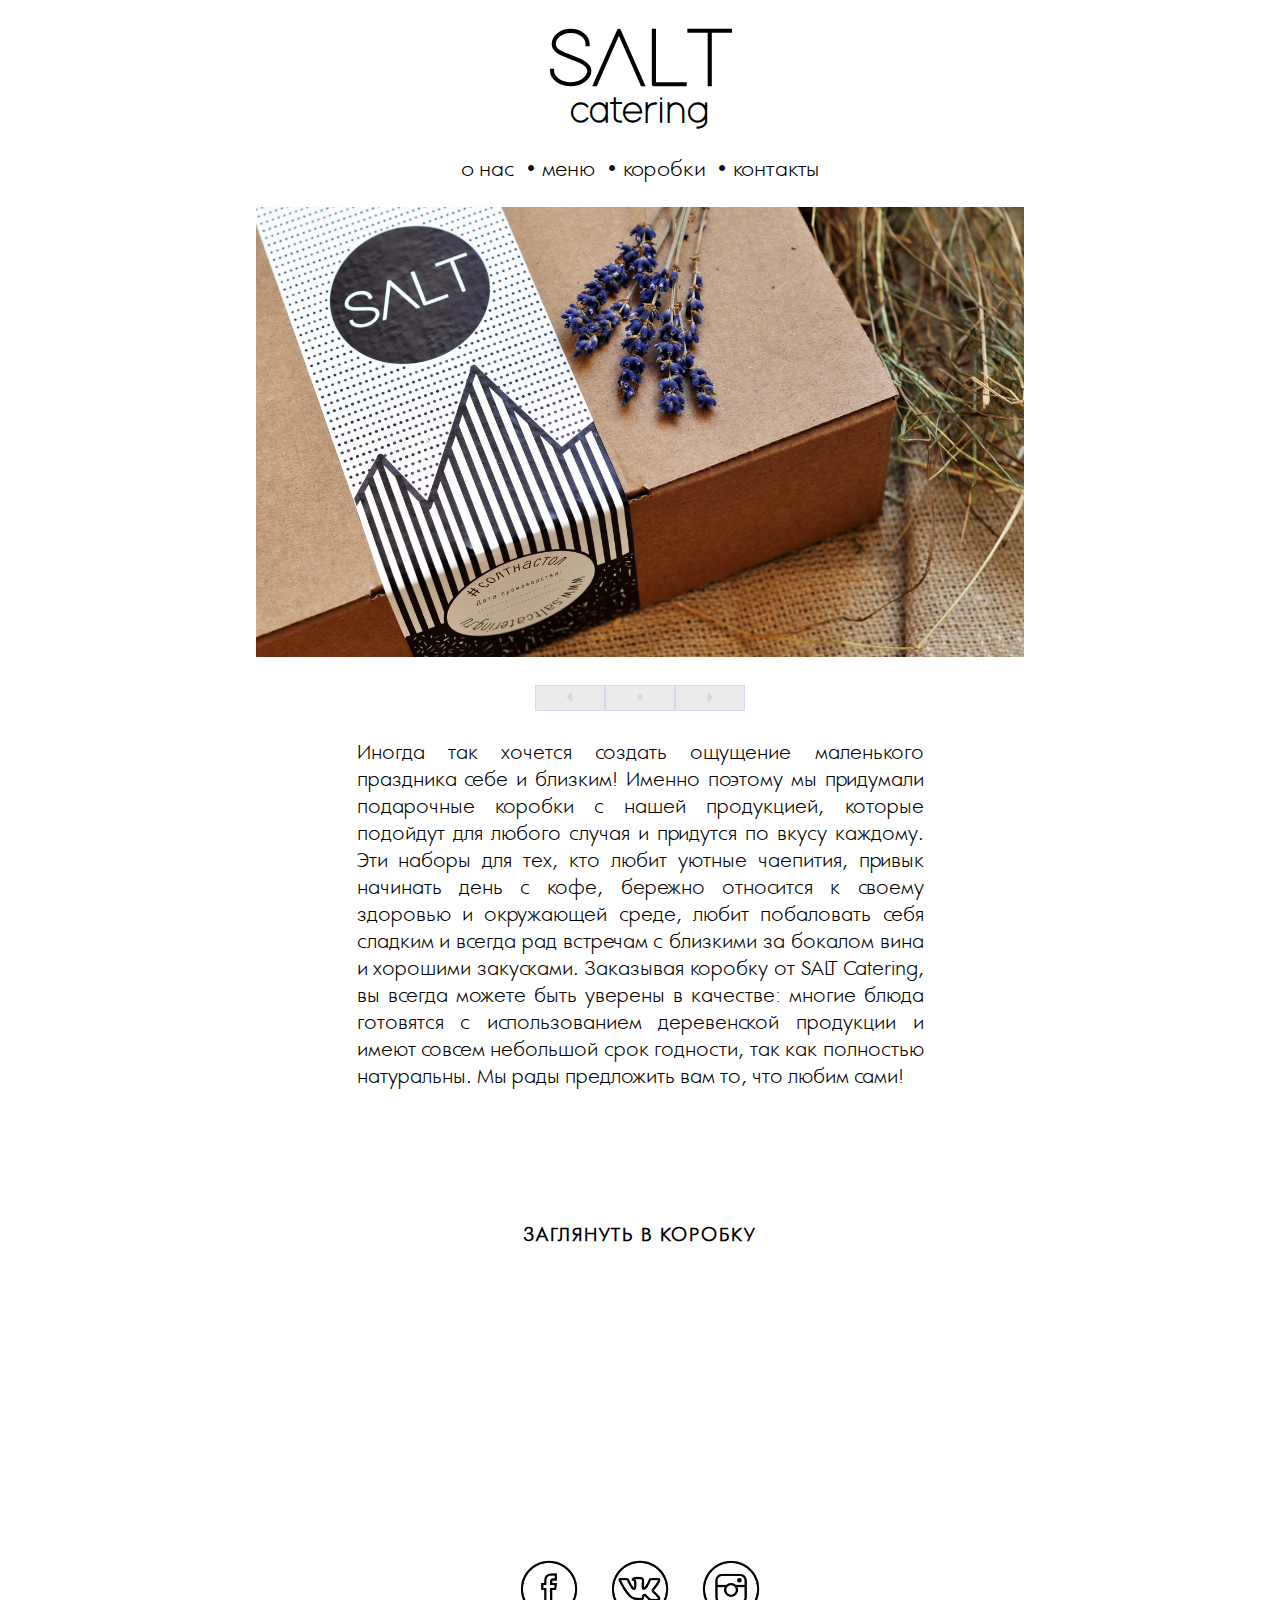
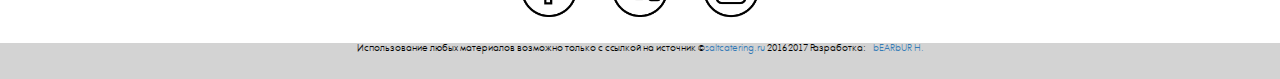
==== html/boxes.html @ 9c5886d0 "1" ====
<!DOCTYPE html>
<html lang="ru">
  <head>
    <meta http-equiv="Cache-Control" content="max-age=3600, must-revalidate">
    <meta charset="utf-8">
    <meta property="og:title" content="SaltCatering.Ru"/>
    <meta property="og:description" content="Говорят, слишком солёное блюдо - верный знак того, что повар влюбился. Мы абсолютно точно влюблены в своё дело, а вся соль - в необычных сочетаниях привычных ингредиентов, в сезонных продуктах, многие из которых мы выращиваем у себя на даче или закупаем у знакомых фермеров, в уважительном отношении к людям и еде."/>
    <meta property="og:image" content="https://saltcatering.ru/images/About.jpg"/>
    <meta property="og:url" content="http://saltcatering.ru"/>
    <meta property="og:site_name" content="SaltCatering.Ru"/>
    <meta name="keywords" content="Кейтеринг Москва, Кейтеринг в Москве, Кейтеринг на праздник, Заказать еду , Заказ еды Москва, Оформление стола, Ищем кейтеринг, Выездное обслуживание, Еда на свадьбу, Здоровое питание, Органическая еда, Деревенская еда, Фермерская еда, Доставка еды, Еда на праздник, Организация мероприятия, Организация свадьбы, Меню на свадьбу, Меню праздничного стола, Заказ еды на природу, Соль, Соль Кейтеринг, Солт, Salt, Saltcatering, Кейтеринг, Catering"/>
    <link rel="stylesheet" type="text/css" href="../css/bootstrap.css" charset="utf-8">
    <link rel="stylesheet" type="text/css" href="../css/contacts.css" charset="utf-8">
    <link rel="stylesheet" type="text/css" href="../css/contactsClassic.css" charset="utf-8">
    <script src="../js/plugins/jquery.min.js"></script>

    <title>SALT CATERING</title>
    <!-- Yandex.Metrika counter-->
    <script type="text/javascript" src="../js/yandexMetrica.js"></script>
    <!-- Yandex.Metrika counter -->
  </head>
  <body>
    <header>                <!--Заголовок-->
      <h1>SALT</h1>
      <h2>catering</h2>
      <nav class="navygation">                <!--Меню навигации по сайту-->
      <a href="../index.html">о нас</a>&ensp;&#149;
      <a href="menu.html">меню</a>&ensp;&#149;
      <a href="boxes.html">коробки</a>&ensp;&#149;
      <a href="contacts.html">контакты</a>
      </nav>
    </header>
    <main>
      <div class="mainClass boxes">
        <div class="mainSlide">
          <div class="slider-photo-box">
            <ul id="slides-box">
              <li class="slide-box showing"></li>
              <li class="slide-box"></li>
              <li class="slide-box"></li>
              <li class="slide-box"></li>
            </ul>
          </div>
          </div>
          <div class="tableslider1">
            <br>
            <table class="tableslider">
              <tr>
                <td>
                    <button  class="controls" id="previous">&#9204;</button> <!-- Кнопка предыдущий -->
                </td>
                <td>
                  <button  class="controls" id="pause">&#9208;</button> <!-- Кнопка паузы -->
                </td>
                <td>
                    <button  class="controls" id="next">&#9205;</button> <!-- Кнопка следующий -->
                </td>
              </tr>
            </table>
          </div>
          <div class="contentAboutText boxText">
              <p>Иногда так хочется создать ощущение маленького праздника себе и близким! Именно поэтому мы придумали подарочные коробки с нашей продукцией, которые подойдут для любого случая и придутся по вкусу каждому. Эти наборы для тех, кто любит уютные чаепития, привык начинать день с кофе, бережно относится к своему здоровью и окружающей среде, любит побаловать себя сладким и всегда рад встречам с близкими за бокалом вина и хорошими закусками. Заказывая коробку от SALT Catering, вы всегда можете быть уверены в качестве: многие блюда готовятся с использованием деревенской продукции и имеют совсем небольшой срок годности, так как полностью натуральны. Мы рады предложить вам то, что любим сами!</p>
          </div>
          <div class="contentAboutTextLink boxesDownload" >
            <a href="../images/pdf/SaltCateringBoxes.pdf">ЗАГЛЯНУТЬ В КОРОБКУ</a>
          </div>
        </div>
    </main>
    <footer>
      <div class="socialMediaButtons">
        <a href="https://www.facebook.com/saltcateringmoscow/" rel="nofollow"  target="_blank"><img title="FB-go" alt="Facebook" src="../images/facebook.png" border="0" style="height: 4em"></a>
        &ensp;
        <a href="https://vk.com/saltcatering" rel="nofollow"  target="_blank"><img title="VK-go" alt="Vkontakte" src="../images/vkontakte.png" border="0" style="height: 4em"></a>
        &ensp;
        <a href="https://www.instagram.com/salt.catering" rel="nofollow"  target="_blank"><img title="Inst-go" alt="Instagram" src="../images/instagram.png" border="0" style="height: 4em"></a>
      </div>
      <div class="copyRight">
        <p>
          Использование любых материалов возможно только с ссылкой на источник &#169;<a href="https://saltcatering.ru">saltcatering.ru</a> 2016-2017 <span>Разработка: &ensp;<a href="mailto:bearbur@gmail.com">bEARbUR Н.</a></span></p>
      </div>
    </footer>
      <script type="text/javascript" src="../js/boxes.js"></script>
  </body>
</html>
---- css/contacts.css ----
@charset "UTF-8";
html {
  position: relative;
  min-height: 100%; }

/*.container {
  height: 0em;
  padding-bottom: 0*$heightFooter;
}*/
.mainClass {
  margin-top: 5vh;
  height: 180vh;
  min-height: 1260px;
  width: 100%; }
  .mainClass .contactsSlide {
    background: #FFFFFF url(../images/Contacts.jpg) center no-repeat;
    background-size: cover;
    height: 65vh;
    max-height: 450px;
    min-width: 60%;
    max-width: 45em;
    margin: auto;
    position: relative; }
  .mainClass .contactsData {
    width: 30vh;
    min-width: 300px;
    margin: auto;
    min-height: 100px;
    height: 66vh;
    max-height: 40%;
    font-size: 2.025vh; }
  .mainClass .contactsInstagram {
    width: 30vh;
    min-width: 300px;
    margin: auto;
    min-height: 300px;
    height: 47.5vh;
    max-height: 40%;
    font-size: 2.025vh;
    padding-top: 3.95833vh; }
  .mainClass .contactsDataInfo {
    width: 30vh;
    padding-top: 3.95833vh;
    height: 30vh;
    min-width: 300px; }
  .mainClass .contactsDataForm {
    width: 30vh;
    padding-top: 3.95833vh;
    height: 36vh;
    min-width: 300px; }
  .mainClass .MessageToUs {
    margin-top: 1em; }
  .mainClass .contactsData {
    text-align: center;
    color: #000;
    text-decoration: none; }
    .mainClass .contactsData a {
      color: black; }
    .mainClass .contactsData ul, .mainClass .contactsData li {
      padding-top: 0.25em;
      padding-bottom: 0.25em;
      margin: auto;
      padding-left: 0;
      list-style: none; }
    .mainClass .contactsData span {
      font-weight: lighter;
      margin-top: 1em;
      margin-bottom: 1em;
      letter-spacing: 0.2em;
      font-size: 1.21em; }
    .mainClass .contactsData .someLabel {
      width: 15vh;
      margin: auto;
      font-weight: lighter;
      text-align: left;
      padding-top: 0.25em;
      padding-bottom: 0.25em; }
    .mainClass .contactsData .someInput {
      width: 10em;
      height: 1.5em;
      text-align: center;
      padding: 2px;
      border: 1px solid lightgray;
      vertical-align: middle; }
    .mainClass .contactsData .Mes {
      height: 4.5em; }
    .mainClass .contactsData .Tel {
      font-size: 1.21em; }
    .mainClass .contactsData .sendButton {
      margin-top: 5px;
      margin-left: 4.28571vh;
      border: none;
      border-radius: 1px;
      background: lightgray;
      padding: 1px;
      height: 1.5em; }
  .mainClass .contactsInstagram {
    text-align: center;
    margin: auto; }
    .mainClass .contactsInstagram .instaTitle {
      height: 2.2em;
      margin: auto;
      width: 30vh;
      min-width: 320px;
      /*table{
        margin: auto;
        max-width: (0.8)*$widthInfoContacts;
        min-width: 250px;
      }
      td{
        min-width: 50px;
        text-align: left;
      }*/ }
      .mainClass .contactsInstagram .instaTitle .instaTitle1, .mainClass .contactsInstagram .instaTitle .instaTitle2 {
        min-width: 25px; }
      .mainClass .contactsInstagram .instaTitle .instaTitle1 {
        padding-top: 0px;
        text-align: left;
        margin-left: 0.5em;
        font-size: 1em; }
      .mainClass .contactsInstagram .instaTitle .instaTitle2 {
        margin-left: 80px;
        margin-top: -2.5em;
        text-align: left;
        font-size: 1em; }
        .mainClass .contactsInstagram .instaTitle .instaTitle2 a:nth-of-type(2) {
          font-size: 0.9em; }
      .mainClass .contactsInstagram .instaTitle a {
        font-weight: lighter;
        letter-spacing: 0.2em;
        color: #000; }
    .mainClass .contactsInstagram #containerInstagram {
      height: 47.5vh;
      width: 30vh;
      min-width: 300px;
      min-height: 300px;
      margin: auto;
      text-align: center;
      margin-top: 1em; }
    .mainClass .contactsInstagram .il-photo__img {
      height: 10vh;
      width: 10vh;
      min-height: 100px;
      min-width: 100px;
      padding: 5px;
      border: 1px solid white; }
    .mainClass .contactsInstagram #containerInstagram a {
      font-size: 0;
      padding-bottom: 0; }
    .mainClass .contactsInstagram .instagram-lite {
      min-width: 300px;
      min-height: 300px;
      padding-left: 0;
      width: 30vh; }

body {
  min-width: 100%;
  max-width: 100%;
  margin-left: 0;
  /* ╨Ю╤В╤Б╤В╤Г╨┐ ╤Б╨╗╨╡╨▓╨░ ╨▓ ╨▒╤А╨░╤Г╨╖╨╡╤А╨╡ IE ╨╕ Opera */
  margin-bottom: 0;
  padding-left: 0;
  /* ╨Ю╤В╤Б╤В╤Г╨┐ ╤Б╨╗╨╡╨▓╨░ ╨▓ ╨▒╤А╨░╤Г╨╖╨╡╤А╨╡ Firefox, Safari, Chrome */
  padding-bottom: 0;
  height: 100%;
  color: #000;
  margin: auto;
  font-family: Futura, sans-serif;
  width: 60vw;
  color: #000; }

header {
  margin-top: 0;
  width: 80vw;
  height: 18vh;
  margin: auto;
  padding-top: 2.57143vh;
  text-align: center; }
  header .navygation {
    font-size: 2.205vh;
    font-family: Futura;
    letter-spacing: 0.0135vh;
    width: 80vw;
    padding-top: 2.57143vh; }
  header h1, header h2 {
    font-family: Adam;
    font-stretch: ultra-condensed;
    line-height: 1em; }
  header h1, header h2, header nav {
    text-align: center;
    margin-top: 0;
    margin-bottom: 0;
    color: #000; }
  header a {
    color: #000; }
  header h1 {
    font-size: 9vh;
    font-weight: bolder; }
  header h2 {
    font-size: 4.5vh;
    margin-top: -0.3em;
    font-weight: bold; }
  header a:hover {
    color: #000; }

footer {
  font-size: 2vh;
  font-family: Futura;
  height: 10vh;
  margin: auto;
  width: 100%;
  text-align: center;
  bottom: 0; }
  footer .copyRight {
    height: 4vh;
    margin-top: 0vh;
    font-size: 0.5em;
    background: lightgray; }
    footer .copyRight p {
      padding: 0;
      margin: 0; }
  footer .socialMediaButtons {
    height: 10vh; }

.realMain, .mainMenu, .boxes {
  height: 113.75vh;
  min-height: 1300px;
  /*
  ╨Я╨╡╤А╨▓╨╕╤З╨╜╤Л╨╡ ╤Б╤В╨╕╨╗╨╕:
  ╨б ╨╜╨╕╨╝╨╕ ╤А╨░╨▒╨╛╤В╨░╨╡╤В ╤Б╨╗╨░╨╣╨┤ ╤И╨╛╤Г
  */
  /*╨б╨┤╨╡╨╗╨░╤В╤М ╨▓╨╕╨┤╨╕╨╝╤Л╨╝, ╨┐╤А╨╛╨╖╤А╨░╤З╨╜╨╛╤Б╤В╤М=0;*/
  /*
  ╨Т╤В╨╛╤А╨╛╤Б╤В╨╡╨┐╨╡╨╜╨╜╤Л╨╡ ╤Б╤В╨╕╨╗╨╕:
  ╨Т╨╜╨╡╤И╨╜╨╕╨╣ ╨▓╨╕╨┤; ╨╝╨╛╨╢╨╡╤В╨╡ ╨╕╨╖╨╝╨╡╨╜╤П╤В╤М
  */ }
  .realMain .mainSlide, .mainMenu .mainSlide, .boxes .mainSlide {
    background-size: cover;
    height: 65vh;
    max-height: 450px;
    min-width: 60%;
    max-width: 45em;
    margin: auto;
    position: relative; }
  .realMain #slides, .mainMenu #slides, .boxes #slides {
    height: 65vh;
    max-height: 450px;
    width: 100%;
    min-width: 100%;
    max-width: 45em;
    /*padding: 0px;
    margin: 0px;
    list-style-type: none;*/ }
  .realMain .slide, .mainMenu .slide, .boxes .slide {
    position: absolute;
    left: 0px;
    top: 0px;
    height: 65vh;
    max-height: 450px;
    min-width: 100%;
    max-width: 45em;
    opacity: 0;
    z-index: 1;
    -webkit-transition: opacity 1s;
    -moz-transition: opacity 1s;
    -o-transition: opacity 1s;
    transition: opacity 1s; }
  .realMain .showing, .mainMenu .showing, .boxes .showing {
    opacity: 1;
    z-index: 2; }
  .realMain .slide, .mainMenu .slide, .boxes .slide {
    font-size: 1em;
    padding: 0;
    box-sizing: border-box;
    background: #333;
    color: #fff;
    height: 100%; }
  .realMain .slide:nth-of-type(1), .mainMenu .slide:nth-of-type(1), .boxes .slide:nth-of-type(1) {
    background: #FFFFFF url(../images/01.JPG) center no-repeat;
    background-size: cover; }
  .realMain .slide:nth-of-type(2), .mainMenu .slide:nth-of-type(2), .boxes .slide:nth-of-type(2) {
    background: #FFFFFF url(../images/02.JPG) center no-repeat;
    background-size: cover; }
  .realMain .slide:nth-of-type(3), .mainMenu .slide:nth-of-type(3), .boxes .slide:nth-of-type(3) {
    background: #FFFFFF url(../images/03.JPG) center no-repeat;
    background-size: cover; }
  .realMain .slide:nth-of-type(4), .mainMenu .slide:nth-of-type(4), .boxes .slide:nth-of-type(4) {
    background: #FFFFFF url(../images/04.JPG) center no-repeat;
    background-size: cover; }
  .realMain .slide:nth-of-type(5), .mainMenu .slide:nth-of-type(5), .boxes .slide:nth-of-type(5) {
    background: #FFFFFF url(../images/05.JPG) center no-repeat;
    background-size: cover; }
  .realMain .controls, .realMain button, .mainMenu .controls, .mainMenu button, .boxes .controls, .boxes button {
    margin-top: 0.5em;
    background: gray;
    color: black;
    font-size: 1.1em;
    border: 0.5px solid #00a; }
  .realMain .tableslider1, .mainMenu .tableslider1, .boxes .tableslider1 {
    height: 4em; }
  .realMain .tableslider, .mainMenu .tableslider, .boxes .tableslider {
    text-align: center;
    padding-top: 1em;
    margin: auto;
    opacity: 0.15; }
  .realMain .tableslider td, .mainMenu .tableslider td, .boxes .tableslider td {
    min-width: 5em; }
  .realMain .tableslider button, .mainMenu .tableslider button, .boxes .tableslider button {
    width: 100%; }
  .realMain .slider-photo ul, .mainMenu .slider-photo ul, .boxes .slider-photo ul {
    margin: auto; }
  .realMain .contentAboutText, .realMain .ourPartners, .realMain .ourClients, .mainMenu .contentAboutText, .mainMenu .ourPartners, .mainMenu .ourClients, .boxes .contentAboutText, .boxes .ourPartners, .boxes .ourClients {
    height: 19.5vh;
    min-height: 180px;
    width: 30em;
    max-width: 90%;
    min-width: 310px;
    margin: auto;
    text-align: center;
    padding: 2.1% 0;
    font-size: 2.2vh;
    font-weight: 100; }
    .realMain .contentAboutText p, .realMain .ourPartners p, .realMain .ourClients p, .mainMenu .contentAboutText p, .mainMenu .ourPartners p, .mainMenu .ourClients p, .boxes .contentAboutText p, .boxes .ourPartners p, .boxes .ourClients p {
      text-align: justify; }
    .realMain .contentAboutText span, .realMain .ourPartners span, .realMain .ourClients span, .mainMenu .contentAboutText span, .mainMenu .ourPartners span, .mainMenu .ourClients span, .boxes .contentAboutText span, .boxes .ourPartners span, .boxes .ourClients span {
      font-size: 1.3em; }
    .realMain .contentAboutText .clientsList, .realMain .contentAboutText .partnersList, .realMain .ourPartners .clientsList, .realMain .ourPartners .partnersList, .realMain .ourClients .clientsList, .realMain .ourClients .partnersList, .mainMenu .contentAboutText .clientsList, .mainMenu .contentAboutText .partnersList, .mainMenu .ourPartners .clientsList, .mainMenu .ourPartners .partnersList, .mainMenu .ourClients .clientsList, .mainMenu .ourClients .partnersList, .boxes .contentAboutText .clientsList, .boxes .contentAboutText .partnersList, .boxes .ourPartners .clientsList, .boxes .ourPartners .partnersList, .boxes .ourClients .clientsList, .boxes .ourClients .partnersList {
      height: 14.4vh; }
      .realMain .contentAboutText .clientsList .clients, .realMain .contentAboutText .clientsList .partners, .realMain .contentAboutText .partnersList .clients, .realMain .contentAboutText .partnersList .partners, .realMain .ourPartners .clientsList .clients, .realMain .ourPartners .clientsList .partners, .realMain .ourPartners .partnersList .clients, .realMain .ourPartners .partnersList .partners, .realMain .ourClients .clientsList .clients, .realMain .ourClients .clientsList .partners, .realMain .ourClients .partnersList .clients, .realMain .ourClients .partnersList .partners, .mainMenu .contentAboutText .clientsList .clients, .mainMenu .contentAboutText .clientsList .partners, .mainMenu .contentAboutText .partnersList .clients, .mainMenu .contentAboutText .partnersList .partners, .mainMenu .ourPartners .clientsList .clients, .mainMenu .ourPartners .clientsList .partners, .mainMenu .ourPartners .partnersList .clients, .mainMenu .ourPartners .partnersList .partners, .mainMenu .ourClients .clientsList .clients, .mainMenu .ourClients .clientsList .partners, .mainMenu .ourClients .partnersList .clients, .mainMenu .ourClients .partnersList .partners, .boxes .contentAboutText .clientsList .clients, .boxes .contentAboutText .clientsList .partners, .boxes .contentAboutText .partnersList .clients, .boxes .contentAboutText .partnersList .partners, .boxes .ourPartners .clientsList .clients, .boxes .ourPartners .clientsList .partners, .boxes .ourPartners .partnersList .clients, .boxes .ourPartners .partnersList .partners, .boxes .ourClients .clientsList .clients, .boxes .ourClients .clientsList .partners, .boxes .ourClients .partnersList .clients, .boxes .ourClients .partnersList .partners {
        display: inline-block;
        position: absolute;
        height: 12vh;
        width: 12vh;
        border-radius: 0vh;
        line-height: 100px;
        margin: 1.2vh; }
      .realMain .contentAboutText .clientsList .clients:nth-of-type(1), .realMain .contentAboutText .partnersList .clients:nth-of-type(1), .realMain .ourPartners .clientsList .clients:nth-of-type(1), .realMain .ourPartners .partnersList .clients:nth-of-type(1), .realMain .ourClients .clientsList .clients:nth-of-type(1), .realMain .ourClients .partnersList .clients:nth-of-type(1), .mainMenu .contentAboutText .clientsList .clients:nth-of-type(1), .mainMenu .contentAboutText .partnersList .clients:nth-of-type(1), .mainMenu .ourPartners .clientsList .clients:nth-of-type(1), .mainMenu .ourPartners .partnersList .clients:nth-of-type(1), .mainMenu .ourClients .clientsList .clients:nth-of-type(1), .mainMenu .ourClients .partnersList .clients:nth-of-type(1), .boxes .contentAboutText .clientsList .clients:nth-of-type(1), .boxes .contentAboutText .partnersList .clients:nth-of-type(1), .boxes .ourPartners .clientsList .clients:nth-of-type(1), .boxes .ourPartners .partnersList .clients:nth-of-type(1), .boxes .ourClients .clientsList .clients:nth-of-type(1), .boxes .ourClients .partnersList .clients:nth-of-type(1) {
        background: #FFFFFF url(../images/clients/logo01.gif) center no-repeat;
        background-size: contain;
        margin-left: -21vh; }
      .realMain .contentAboutText .clientsList .clients:nth-of-type(2), .realMain .contentAboutText .partnersList .clients:nth-of-type(2), .realMain .ourPartners .clientsList .clients:nth-of-type(2), .realMain .ourPartners .partnersList .clients:nth-of-type(2), .realMain .ourClients .clientsList .clients:nth-of-type(2), .realMain .ourClients .partnersList .clients:nth-of-type(2), .mainMenu .contentAboutText .clientsList .clients:nth-of-type(2), .mainMenu .contentAboutText .partnersList .clients:nth-of-type(2), .mainMenu .ourPartners .clientsList .clients:nth-of-type(2), .mainMenu .ourPartners .partnersList .clients:nth-of-type(2), .mainMenu .ourClients .clientsList .clients:nth-of-type(2), .mainMenu .ourClients .partnersList .clients:nth-of-type(2), .boxes .contentAboutText .clientsList .clients:nth-of-type(2), .boxes .contentAboutText .partnersList .clients:nth-of-type(2), .boxes .ourPartners .clientsList .clients:nth-of-type(2), .boxes .ourPartners .partnersList .clients:nth-of-type(2), .boxes .ourClients .clientsList .clients:nth-of-type(2), .boxes .ourClients .partnersList .clients:nth-of-type(2) {
        background: #FFFFFF url(../images/clients/logo02.gif) center no-repeat;
        background-size: contain;
        margin-left: -6vh; }
      .realMain .contentAboutText .clientsList .clients:nth-of-type(3), .realMain .contentAboutText .partnersList .clients:nth-of-type(3), .realMain .ourPartners .clientsList .clients:nth-of-type(3), .realMain .ourPartners .partnersList .clients:nth-of-type(3), .realMain .ourClients .clientsList .clients:nth-of-type(3), .realMain .ourClients .partnersList .clients:nth-of-type(3), .mainMenu .contentAboutText .clientsList .clients:nth-of-type(3), .mainMenu .contentAboutText .partnersList .clients:nth-of-type(3), .mainMenu .ourPartners .clientsList .clients:nth-of-type(3), .mainMenu .ourPartners .partnersList .clients:nth-of-type(3), .mainMenu .ourClients .clientsList .clients:nth-of-type(3), .mainMenu .ourClients .partnersList .clients:nth-of-type(3), .boxes .contentAboutText .clientsList .clients:nth-of-type(3), .boxes .contentAboutText .partnersList .clients:nth-of-type(3), .boxes .ourPartners .clientsList .clients:nth-of-type(3), .boxes .ourPartners .partnersList .clients:nth-of-type(3), .boxes .ourClients .clientsList .clients:nth-of-type(3), .boxes .ourClients .partnersList .clients:nth-of-type(3) {
        background: #FFFFFF url(../images/clients/logo03.gif) center no-repeat;
        background-size: contain;
        margin-left: 9vh;
        margin-top: 16vh; }
      .realMain .contentAboutText .clientsList .clients:nth-of-type(4), .realMain .contentAboutText .partnersList .clients:nth-of-type(4), .realMain .ourPartners .clientsList .clients:nth-of-type(4), .realMain .ourPartners .partnersList .clients:nth-of-type(4), .realMain .ourClients .clientsList .clients:nth-of-type(4), .realMain .ourClients .partnersList .clients:nth-of-type(4), .mainMenu .contentAboutText .clientsList .clients:nth-of-type(4), .mainMenu .contentAboutText .partnersList .clients:nth-of-type(4), .mainMenu .ourPartners .clientsList .clients:nth-of-type(4), .mainMenu .ourPartners .partnersList .clients:nth-of-type(4), .mainMenu .ourClients .clientsList .clients:nth-of-type(4), .mainMenu .ourClients .partnersList .clients:nth-of-type(4), .boxes .contentAboutText .clientsList .clients:nth-of-type(4), .boxes .contentAboutText .partnersList .clients:nth-of-type(4), .boxes .ourPartners .clientsList .clients:nth-of-type(4), .boxes .ourPartners .partnersList .clients:nth-of-type(4), .boxes .ourClients .clientsList .clients:nth-of-type(4), .boxes .ourClients .partnersList .clients:nth-of-type(4) {
        background: #FFFFFF url(../images/clients/logo04.gif) center no-repeat;
        background-size: contain;
        background-size: 75%;
        opacity: 0.9;
        margin-left: -21vh;
        margin-top: 16vh; }
      .realMain .contentAboutText .clientsList .clients:nth-of-type(5), .realMain .contentAboutText .partnersList .clients:nth-of-type(5), .realMain .ourPartners .clientsList .clients:nth-of-type(5), .realMain .ourPartners .partnersList .clients:nth-of-type(5), .realMain .ourClients .clientsList .clients:nth-of-type(5), .realMain .ourClients .partnersList .clients:nth-of-type(5), .mainMenu .contentAboutText .clientsList .clients:nth-of-type(5), .mainMenu .contentAboutText .partnersList .clients:nth-of-type(5), .mainMenu .ourPartners .clientsList .clients:nth-of-type(5), .mainMenu .ourPartners .partnersList .clients:nth-of-type(5), .mainMenu .ourClients .clientsList .clients:nth-of-type(5), .mainMenu .ourClients .partnersList .clients:nth-of-type(5), .boxes .contentAboutText .clientsList .clients:nth-of-type(5), .boxes .contentAboutText .partnersList .clients:nth-of-type(5), .boxes .ourPartners .clientsList .clients:nth-of-type(5), .boxes .ourPartners .partnersList .clients:nth-of-type(5), .boxes .ourClients .clientsList .clients:nth-of-type(5), .boxes .ourClients .partnersList .clients:nth-of-type(5) {
        background: #FFFFFF url(../images/clients/logo05.gif) center no-repeat;
        background-size: contain;
        margin-left: -6vh;
        margin-top: 16vh; }
      .realMain .contentAboutText .clientsList .clients:nth-of-type(6), .realMain .contentAboutText .partnersList .clients:nth-of-type(6), .realMain .ourPartners .clientsList .clients:nth-of-type(6), .realMain .ourPartners .partnersList .clients:nth-of-type(6), .realMain .ourClients .clientsList .clients:nth-of-type(6), .realMain .ourClients .partnersList .clients:nth-of-type(6), .mainMenu .contentAboutText .clientsList .clients:nth-of-type(6), .mainMenu .contentAboutText .partnersList .clients:nth-of-type(6), .mainMenu .ourPartners .clientsList .clients:nth-of-type(6), .mainMenu .ourPartners .partnersList .clients:nth-of-type(6), .mainMenu .ourClients .clientsList .clients:nth-of-type(6), .mainMenu .ourClients .partnersList .clients:nth-of-type(6), .boxes .contentAboutText .clientsList .clients:nth-of-type(6), .boxes .contentAboutText .partnersList .clients:nth-of-type(6), .boxes .ourPartners .clientsList .clients:nth-of-type(6), .boxes .ourPartners .partnersList .clients:nth-of-type(6), .boxes .ourClients .clientsList .clients:nth-of-type(6), .boxes .ourClients .partnersList .clients:nth-of-type(6) {
        background: #FFFFFF url(../images/clients/logo06.gif) center no-repeat;
        background-size: contain;
        margin-left: 9vh; }
      .realMain .contentAboutText .clientsList .clients:nth-of-type(7), .realMain .contentAboutText .partnersList .clients:nth-of-type(7), .realMain .ourPartners .clientsList .clients:nth-of-type(7), .realMain .ourPartners .partnersList .clients:nth-of-type(7), .realMain .ourClients .clientsList .clients:nth-of-type(7), .realMain .ourClients .partnersList .clients:nth-of-type(7), .mainMenu .contentAboutText .clientsList .clients:nth-of-type(7), .mainMenu .contentAboutText .partnersList .clients:nth-of-type(7), .mainMenu .ourPartners .clientsList .clients:nth-of-type(7), .mainMenu .ourPartners .partnersList .clients:nth-of-type(7), .mainMenu .ourClients .clientsList .clients:nth-of-type(7), .mainMenu .ourClients .partnersList .clients:nth-of-type(7), .boxes .contentAboutText .clientsList .clients:nth-of-type(7), .boxes .contentAboutText .partnersList .clients:nth-of-type(7), .boxes .ourPartners .clientsList .clients:nth-of-type(7), .boxes .ourPartners .partnersList .clients:nth-of-type(7), .boxes .ourClients .clientsList .clients:nth-of-type(7), .boxes .ourClients .partnersList .clients:nth-of-type(7) {
        background: #FFFFFF url(../images/clients/logo07.gif) center no-repeat;
        background-size: contain;
        margin-left: -21vh;
        margin-top: 32vh; }
      .realMain .contentAboutText .clientsList .clients:nth-of-type(8), .realMain .contentAboutText .partnersList .clients:nth-of-type(8), .realMain .ourPartners .clientsList .clients:nth-of-type(8), .realMain .ourPartners .partnersList .clients:nth-of-type(8), .realMain .ourClients .clientsList .clients:nth-of-type(8), .realMain .ourClients .partnersList .clients:nth-of-type(8), .mainMenu .contentAboutText .clientsList .clients:nth-of-type(8), .mainMenu .contentAboutText .partnersList .clients:nth-of-type(8), .mainMenu .ourPartners .clientsList .clients:nth-of-type(8), .mainMenu .ourPartners .partnersList .clients:nth-of-type(8), .mainMenu .ourClients .clientsList .clients:nth-of-type(8), .mainMenu .ourClients .partnersList .clients:nth-of-type(8), .boxes .contentAboutText .clientsList .clients:nth-of-type(8), .boxes .contentAboutText .partnersList .clients:nth-of-type(8), .boxes .ourPartners .clientsList .clients:nth-of-type(8), .boxes .ourPartners .partnersList .clients:nth-of-type(8), .boxes .ourClients .clientsList .clients:nth-of-type(8), .boxes .ourClients .partnersList .clients:nth-of-type(8) {
        background: #FFFFFF url(../images/clients/logo08.gif) center no-repeat;
        background-size: contain;
        margin-left: -6vh;
        margin-top: 32vh; }
      .realMain .contentAboutText .clientsList .clients:nth-of-type(9), .realMain .contentAboutText .partnersList .clients:nth-of-type(9), .realMain .ourPartners .clientsList .clients:nth-of-type(9), .realMain .ourPartners .partnersList .clients:nth-of-type(9), .realMain .ourClients .clientsList .clients:nth-of-type(9), .realMain .ourClients .partnersList .clients:nth-of-type(9), .mainMenu .contentAboutText .clientsList .clients:nth-of-type(9), .mainMenu .contentAboutText .partnersList .clients:nth-of-type(9), .mainMenu .ourPartners .clientsList .clients:nth-of-type(9), .mainMenu .ourPartners .partnersList .clients:nth-of-type(9), .mainMenu .ourClients .clientsList .clients:nth-of-type(9), .mainMenu .ourClients .partnersList .clients:nth-of-type(9), .boxes .contentAboutText .clientsList .clients:nth-of-type(9), .boxes .contentAboutText .partnersList .clients:nth-of-type(9), .boxes .ourPartners .clientsList .clients:nth-of-type(9), .boxes .ourPartners .partnersList .clients:nth-of-type(9), .boxes .ourClients .clientsList .clients:nth-of-type(9), .boxes .ourClients .partnersList .clients:nth-of-type(9) {
        background: #FFFFFF url(../images/clients/logo09.gif) center no-repeat;
        background-size: contain;
        margin-left: 9vh;
        margin-top: 32vh; }
      .realMain .contentAboutText .clientsList .clients:hover, .realMain .contentAboutText .partnersList .clients:hover, .realMain .ourPartners .clientsList .clients:hover, .realMain .ourPartners .partnersList .clients:hover, .realMain .ourClients .clientsList .clients:hover, .realMain .ourClients .partnersList .clients:hover, .mainMenu .contentAboutText .clientsList .clients:hover, .mainMenu .contentAboutText .partnersList .clients:hover, .mainMenu .ourPartners .clientsList .clients:hover, .mainMenu .ourPartners .partnersList .clients:hover, .mainMenu .ourClients .clientsList .clients:hover, .mainMenu .ourClients .partnersList .clients:hover, .boxes .contentAboutText .clientsList .clients:hover, .boxes .contentAboutText .partnersList .clients:hover, .boxes .ourPartners .clientsList .clients:hover, .boxes .ourPartners .partnersList .clients:hover, .boxes .ourClients .clientsList .clients:hover, .boxes .ourClients .partnersList .clients:hover {
        border: 0.1px solid lightgray;
        height: 12.6vh;
        width: 12.6vh;
        border-radius: 0vh; }
      .realMain .contentAboutText .clientsList .clients:active, .realMain .contentAboutText .partnersList .clients:active, .realMain .ourPartners .clientsList .clients:active, .realMain .ourPartners .partnersList .clients:active, .realMain .ourClients .clientsList .clients:active, .realMain .ourClients .partnersList .clients:active, .mainMenu .contentAboutText .clientsList .clients:active, .mainMenu .contentAboutText .partnersList .clients:active, .mainMenu .ourPartners .clientsList .clients:active, .mainMenu .ourPartners .partnersList .clients:active, .mainMenu .ourClients .clientsList .clients:active, .mainMenu .ourClients .partnersList .clients:active, .boxes .contentAboutText .clientsList .clients:active, .boxes .contentAboutText .partnersList .clients:active, .boxes .ourPartners .clientsList .clients:active, .boxes .ourPartners .partnersList .clients:active, .boxes .ourClients .clientsList .clients:active, .boxes .ourClients .partnersList .clients:active {
        border: 0.5px solid pink; }
      .realMain .contentAboutText .clientsList .partners:hover, .realMain .contentAboutText .partnersList .partners:hover, .realMain .ourPartners .clientsList .partners:hover, .realMain .ourPartners .partnersList .partners:hover, .realMain .ourClients .clientsList .partners:hover, .realMain .ourClients .partnersList .partners:hover, .mainMenu .contentAboutText .clientsList .partners:hover, .mainMenu .contentAboutText .partnersList .partners:hover, .mainMenu .ourPartners .clientsList .partners:hover, .mainMenu .ourPartners .partnersList .partners:hover, .mainMenu .ourClients .clientsList .partners:hover, .mainMenu .ourClients .partnersList .partners:hover, .boxes .contentAboutText .clientsList .partners:hover, .boxes .contentAboutText .partnersList .partners:hover, .boxes .ourPartners .clientsList .partners:hover, .boxes .ourPartners .partnersList .partners:hover, .boxes .ourClients .clientsList .partners:hover, .boxes .ourClients .partnersList .partners:hover {
        border: 3px solid lightgray;
        height: 14.4vh;
        width: 14.4vh;
        border-radius: 7.2vh; }
      .realMain .contentAboutText .clientsList .partners:nth-of-type(1), .realMain .contentAboutText .partnersList .partners:nth-of-type(1), .realMain .ourPartners .clientsList .partners:nth-of-type(1), .realMain .ourPartners .partnersList .partners:nth-of-type(1), .realMain .ourClients .clientsList .partners:nth-of-type(1), .realMain .ourClients .partnersList .partners:nth-of-type(1), .mainMenu .contentAboutText .clientsList .partners:nth-of-type(1), .mainMenu .contentAboutText .partnersList .partners:nth-of-type(1), .mainMenu .ourPartners .clientsList .partners:nth-of-type(1), .mainMenu .ourPartners .partnersList .partners:nth-of-type(1), .mainMenu .ourClients .clientsList .partners:nth-of-type(1), .mainMenu .ourClients .partnersList .partners:nth-of-type(1), .boxes .contentAboutText .clientsList .partners:nth-of-type(1), .boxes .contentAboutText .partnersList .partners:nth-of-type(1), .boxes .ourPartners .clientsList .partners:nth-of-type(1), .boxes .ourPartners .partnersList .partners:nth-of-type(1), .boxes .ourClients .clientsList .partners:nth-of-type(1), .boxes .ourClients .partnersList .partners:nth-of-type(1) {
        background: #FFFFFF url(../images/clients/logo01.png) center no-repeat;
        background-size: cover;
        margin-left: -24vh; }
      .realMain .contentAboutText .clientsList .partners:nth-of-type(2), .realMain .contentAboutText .partnersList .partners:nth-of-type(2), .realMain .ourPartners .clientsList .partners:nth-of-type(2), .realMain .ourPartners .partnersList .partners:nth-of-type(2), .realMain .ourClients .clientsList .partners:nth-of-type(2), .realMain .ourClients .partnersList .partners:nth-of-type(2), .mainMenu .contentAboutText .clientsList .partners:nth-of-type(2), .mainMenu .contentAboutText .partnersList .partners:nth-of-type(2), .mainMenu .ourPartners .clientsList .partners:nth-of-type(2), .mainMenu .ourPartners .partnersList .partners:nth-of-type(2), .mainMenu .ourClients .clientsList .partners:nth-of-type(2), .mainMenu .ourClients .partnersList .partners:nth-of-type(2), .boxes .contentAboutText .clientsList .partners:nth-of-type(2), .boxes .contentAboutText .partnersList .partners:nth-of-type(2), .boxes .ourPartners .clientsList .partners:nth-of-type(2), .boxes .ourPartners .partnersList .partners:nth-of-type(2), .boxes .ourClients .clientsList .partners:nth-of-type(2), .boxes .ourClients .partnersList .partners:nth-of-type(2) {
        background: #FFFFFF url(../images/clients/logo02.png) center no-repeat;
        background-size: cover;
        margin-left: -6vh; }
      .realMain .contentAboutText .clientsList .partners:nth-of-type(3), .realMain .contentAboutText .partnersList .partners:nth-of-type(3), .realMain .ourPartners .clientsList .partners:nth-of-type(3), .realMain .ourPartners .partnersList .partners:nth-of-type(3), .realMain .ourClients .clientsList .partners:nth-of-type(3), .realMain .ourClients .partnersList .partners:nth-of-type(3), .mainMenu .contentAboutText .clientsList .partners:nth-of-type(3), .mainMenu .contentAboutText .partnersList .partners:nth-of-type(3), .mainMenu .ourPartners .clientsList .partners:nth-of-type(3), .mainMenu .ourPartners .partnersList .partners:nth-of-type(3), .mainMenu .ourClients .clientsList .partners:nth-of-type(3), .mainMenu .ourClients .partnersList .partners:nth-of-type(3), .boxes .contentAboutText .clientsList .partners:nth-of-type(3), .boxes .contentAboutText .partnersList .partners:nth-of-type(3), .boxes .ourPartners .clientsList .partners:nth-of-type(3), .boxes .ourPartners .partnersList .partners:nth-of-type(3), .boxes .ourClients .clientsList .partners:nth-of-type(3), .boxes .ourClients .partnersList .partners:nth-of-type(3) {
        background: #FFFFFF url(../images/clients/logo01.png) center no-repeat;
        background-size: cover;
        margin-left: 12vh; }
  .realMain .ourClients, .mainMenu .ourClients, .boxes .ourClients {
    padding-top: 4em;
    min-height: 300px; }
    .realMain .ourClients span, .mainMenu .ourClients span, .boxes .ourClients span {
      display: inline-block;
      padding-top: 0.5em; }
  .realMain .ourPartners, .mainMenu .ourPartners, .boxes .ourPartners {
    padding-top: 10vh; }

.mainMenu {
  max-height: 117vh;
  min-height: 450px;
  height: 1200px; }
  .mainMenu .contentMainMenu {
    background: #FFFFFF url(../images/Menu.jpg) center no-repeat;
    background-size: cover;
    height: 65vh;
    max-height: 450px;
    min-width: 60%;
    max-width: 45em;
    margin: auto;
    position: relative; }
  .mainMenu .menuText {
    min-height: 32.5vh; }
  .mainMenu .contentAboutTextLinkMenu {
    min-width: 200px;
    max-width: 60vw;
    margin: auto;
    height: 8.125vh;
    min-height: 2em;
    max-height: 10vh;
    letter-spacing: 0.1em;
    text-align: center;
    font-weight: bolder;
    vertical-align: text-top; }
    .mainMenu .contentAboutTextLinkMenu a {
      font-size: 2vh;
      color: #000; }

.boxes {
  max-height: 149.5vh;
  min-height: 450px;
  height: 1600px;
  min-width: 60vw;
  /*
  ╨Я╨╡╤А╨▓╨╕╤З╨╜╤Л╨╡ ╤Б╤В╨╕╨╗╨╕:
  ╨б ╨╜╨╕╨╝╨╕ ╤А╨░╨▒╨╛╤В╨░╨╡╤В ╤Б╨╗╨░╨╣╨┤ ╤И╨╛╤Г
  */
  /*╨б╨┤╨╡╨╗╨░╤В╤М ╨▓╨╕╨┤╨╕╨╝╤Л╨╝, ╨┐╤А╨╛╨╖╤А╨░╤З╨╜╨╛╤Б╤В╤М=0;*/
  /*
  ╨Т╤В╨╛╤А╨╛╤Б╤В╨╡╨┐╨╡╨╜╨╜╤Л╨╡ ╤Б╤В╨╕╨╗╨╕:
  ╨Т╨╜╨╡╤И╨╜╨╕╨╣ ╨▓╨╕╨┤; ╨╝╨╛╨╢╨╡╤В╨╡ ╨╕╨╖╨╝╨╡╨╜╤П╤В╤М
  */ }
  .boxes #slides-box {
    height: 65vh;
    max-height: 450px;
    width: 100%;
    min-width: 100%;
    max-width: 45em;
    /*padding: 0px;
    margin: 0px;
    list-style-type: none;*/ }
  .boxes .slide-box {
    position: absolute;
    left: 0px;
    top: 0px;
    height: 65vh;
    max-height: 450px;
    min-width: 100%;
    max-width: 45em;
    opacity: 0;
    z-index: 1;
    -webkit-transition: opacity 1s;
    -moz-transition: opacity 1s;
    -o-transition: opacity 1s;
    transition: opacity 1s; }
  .boxes .showing {
    opacity: 1;
    z-index: 2; }
  .boxes .slide-box {
    font-size: 1em;
    padding: 0;
    box-sizing: border-box;
    background: #333;
    color: #fff;
    height: 100%; }
  .boxes .slide-box:nth-of-type(1) {
    background: #FFFFFF url(../images/box/01.JPG) center no-repeat;
    background-size: cover; }
  .boxes .slide-box:nth-of-type(2) {
    background: #FFFFFF url(../images/box/02.JPG) center no-repeat;
    background-size: cover; }
  .boxes .slide-box:nth-of-type(3) {
    background: #FFFFFF url(../images/box/03.JPG) center no-repeat;
    background-size: cover; }
  .boxes .slide-box:nth-of-type(4) {
    background: #FFFFFF url(../images/box/04.JPG) center no-repeat;
    background-size: cover; }
  .boxes .slider-photo-box ul {
    margin: auto;
    /*margin-left: 10%;*/ }
  .boxes .boxesDownload {
    padding-top: 2em;
    min-width: 60%;
    max-width: 80vw;
    margin: auto;
    height: 8.125vh;
    min-height: 2em;
    max-height: 10vh;
    letter-spacing: 0.1em;
    text-align: center;
    font-weight: bolder;
    vertical-align: text-top;
    font-size: 2.2vh; }
    .boxes .boxesDownload a {
      font-size: 2vh;
      color: #000; }
  .boxes .boxText {
    /**/
    height: 52vh;
    min-height: 10em;
    max-height: 800px;
    max-height: 52vh;
    min-height: 180px;
    /*height: 800px;
    width: 35em;
    max-width: 100%;
    min-width: 310px;*/
    margin: auto;
    text-align: center;
    padding: 2.1% 0;
    font-size: 2.1vh; }
    .boxes .boxText p {
      text-align: justify; }

/*# sourceMappingURL=contacts.css.map */
---- css/contactsClassic.css ----
/*@import url(https://fonts.googleapis.com/css?family=PT+Sans:400,700&subset=cyrillic,cyrillic-ext,latin-ext);
@import url(https://fonts.googleapis.com/css?family=Didact+Gothic&subset=cyrillic,cyrillic-ext,latin-ext);*/
@font-face {
font-family: Adam;
src: url(../fonts/Adam.otf) format("opentype");
}
@font-face {
font-family: Futura;
src: url(../fonts/FuturaOrtoLtLight.ttf) format("truetype");
}
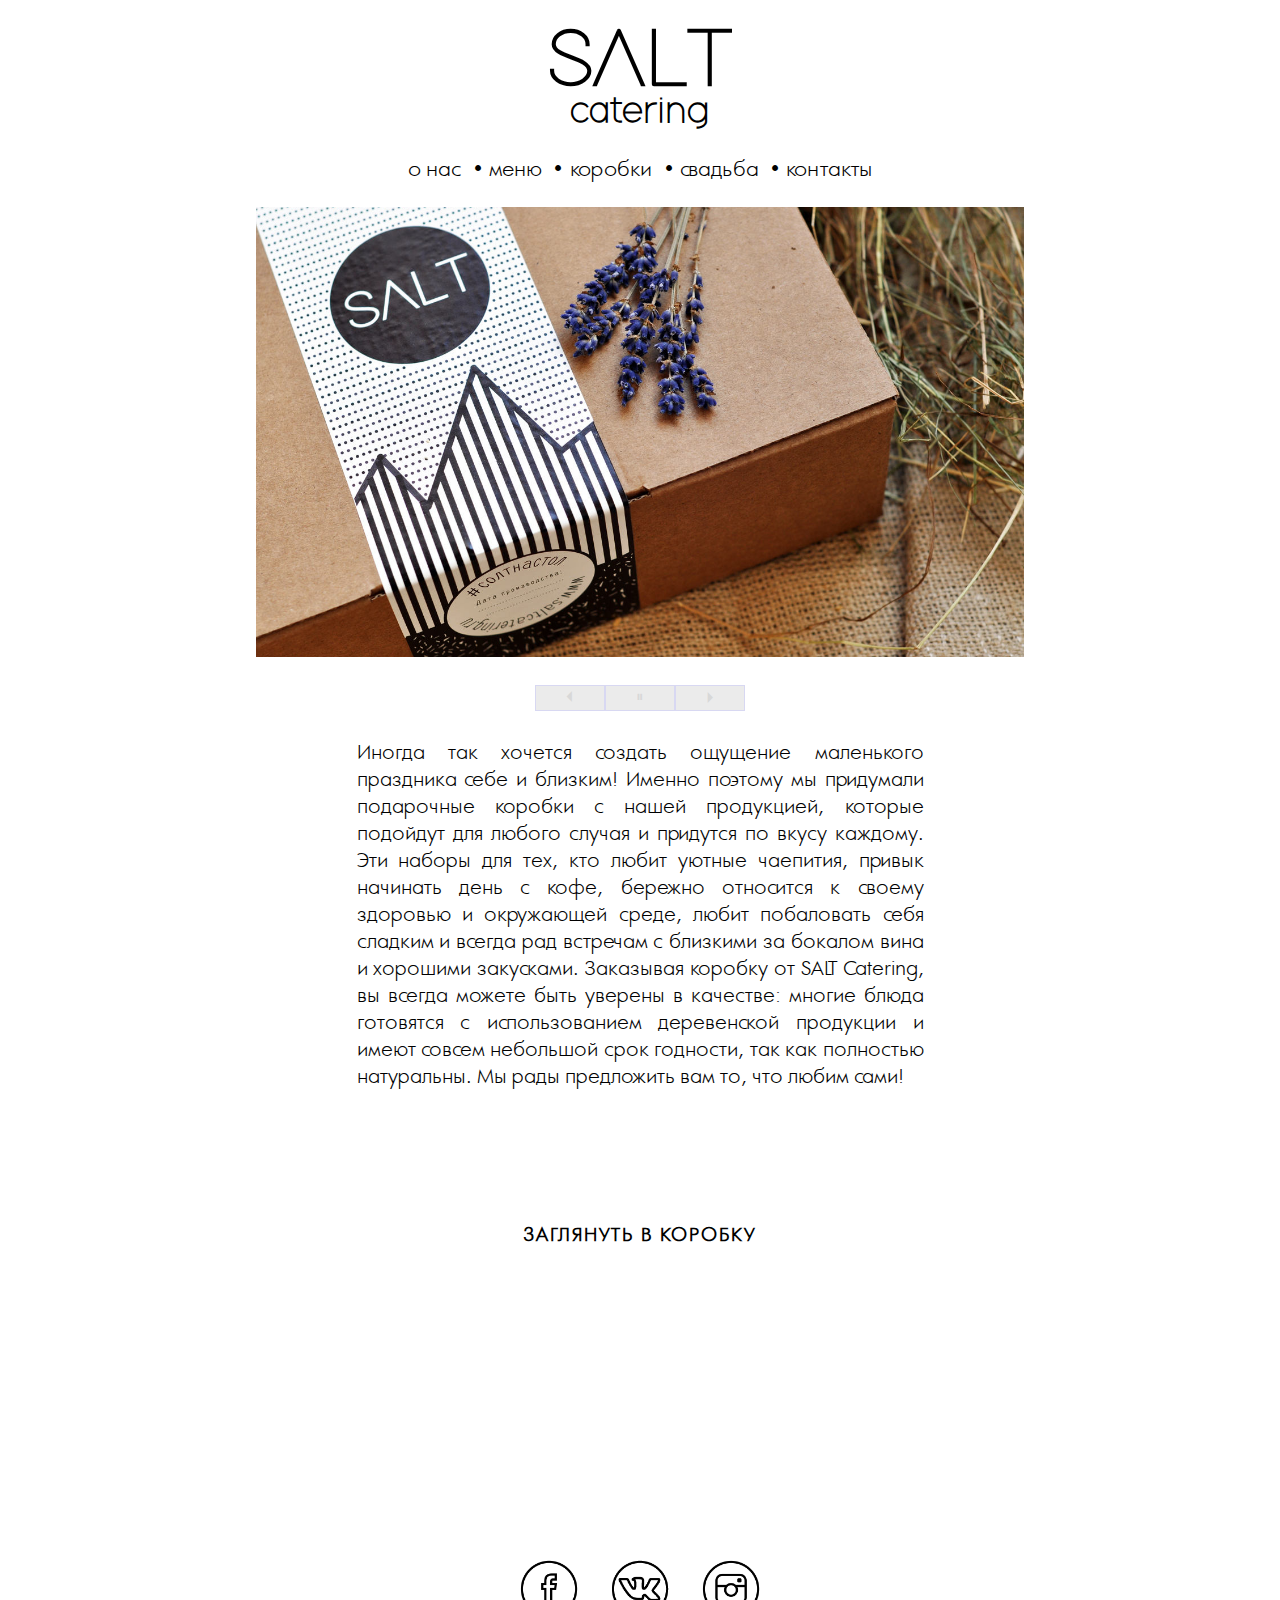
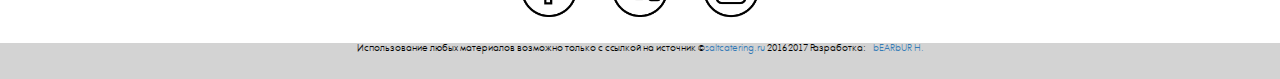
==== commit b6dc8e7e: "psh" ====
--- a/html/boxes.html
+++ b/html/boxes.html
@@ -12,6 +12,7 @@
     <link rel="stylesheet" type="text/css" href="../css/bootstrap.css" charset="utf-8">
     <link rel="stylesheet" type="text/css" href="../css/contacts.css" charset="utf-8">
     <link rel="stylesheet" type="text/css" href="../css/contactsClassic.css" charset="utf-8">
+      <link rel="shortcut icon" href="../images/favicon.ico" type="image/x-icon">
     <script src="../js/plugins/jquery.min.js"></script>
 
     <title>SALT CATERING</title>
@@ -27,6 +28,7 @@
       <a href="../index.html">о нас</a>&ensp;&#149;
       <a href="menu.html">меню</a>&ensp;&#149;
       <a href="boxes.html">коробки</a>&ensp;&#149;
+      <a href="wedding.html">свадьба</a>&ensp;&#149;
       <a href="contacts.html">контакты</a>
       </nav>
     </header>
--- a/css/contacts.css
+++ b/css/contacts.css
@@ -1,4 +1,5 @@
 @charset "UTF-8";
+@import url("https://fonts.googleapis.com/css?family=Marck+Script&subset=cyrillic");
 html {
   position: relative;
   min-height: 100%; }
@@ -74,7 +75,8 @@
       font-weight: lighter;
       text-align: left;
       padding-top: 0.25em;
-      padding-bottom: 0.25em; }
+      padding-bottom: 0.25em;
+      letter-spacing: 0.1em; }
     .mainClass .contactsData .someInput {
       width: 10em;
       height: 1.5em;
@@ -88,12 +90,13 @@
       font-size: 1.21em; }
     .mainClass .contactsData .sendButton {
       margin-top: 5px;
-      margin-left: 4.28571vh;
+      margin-left: auto;
       border: none;
       border-radius: 1px;
       background: lightgray;
       padding: 1px;
-      height: 1.5em; }
+      height: 1.5em;
+      min-width: 10em; }
   .mainClass .contactsInstagram {
     text-align: center;
     margin: auto; }
@@ -101,25 +104,18 @@
       height: 2.2em;
       margin: auto;
       width: 30vh;
-      min-width: 320px;
-      /*table{
-        margin: auto;
-        max-width: (0.8)*$widthInfoContacts;
-        min-width: 250px;
-      }
-      td{
-        min-width: 50px;
-        text-align: left;
-      }*/ }
+      min-width: 320px; }
       .mainClass .contactsInstagram .instaTitle .instaTitle1, .mainClass .contactsInstagram .instaTitle .instaTitle2 {
-        min-width: 25px; }
+        min-width: 50px; }
       .mainClass .contactsInstagram .instaTitle .instaTitle1 {
         padding-top: 0px;
-        text-align: left;
-        margin-left: 0.5em;
-        font-size: 1em; }
+        text-align: center;
+        margin-left: 0.1em;
+        font-size: 1em;
+        width: 9vh;
+        max-width: 70px; }
       .mainClass .contactsInstagram .instaTitle .instaTitle2 {
-        margin-left: 80px;
+        margin-left: 9vh;
         margin-top: -2.5em;
         text-align: left;
         font-size: 1em; }
@@ -222,8 +218,8 @@
   footer .socialMediaButtons {
     height: 10vh; }
 
-.realMain, .mainMenu, .boxes {
-  height: 113.75vh;
+.realMain, .mainMenu, .boxes, .wedding {
+  height: 136.5vh;
   min-height: 1300px;
   /*
   ╨Я╨╡╤А╨▓╨╕╤З╨╜╤Л╨╡ ╤Б╤В╨╕╨╗╨╕:
@@ -234,7 +230,7 @@
   ╨Т╤В╨╛╤А╨╛╤Б╤В╨╡╨┐╨╡╨╜╨╜╤Л╨╡ ╤Б╤В╨╕╨╗╨╕:
   ╨Т╨╜╨╡╤И╨╜╨╕╨╣ ╨▓╨╕╨┤; ╨╝╨╛╨╢╨╡╤В╨╡ ╨╕╨╖╨╝╨╡╨╜╤П╤В╤М
   */ }
-  .realMain .mainSlide, .mainMenu .mainSlide, .boxes .mainSlide {
+  .realMain .mainSlide, .mainMenu .mainSlide, .boxes .mainSlide, .wedding .mainSlide {
     background-size: cover;
     height: 65vh;
     max-height: 450px;
@@ -242,7 +238,7 @@
     max-width: 45em;
     margin: auto;
     position: relative; }
-  .realMain #slides, .mainMenu #slides, .boxes #slides {
+  .realMain #slides, .mainMenu #slides, .boxes #slides, .wedding #slides {
     height: 65vh;
     max-height: 450px;
     width: 100%;
@@ -251,7 +247,7 @@
     /*padding: 0px;
     margin: 0px;
     list-style-type: none;*/ }
-  .realMain .slide, .mainMenu .slide, .boxes .slide {
+  .realMain .slide, .mainMenu .slide, .boxes .slide, .wedding .slide {
     position: absolute;
     left: 0px;
     top: 0px;
@@ -265,51 +261,51 @@
     -moz-transition: opacity 1s;
     -o-transition: opacity 1s;
     transition: opacity 1s; }
-  .realMain .showing, .mainMenu .showing, .boxes .showing {
+  .realMain .showing, .mainMenu .showing, .boxes .showing, .wedding .showing {
     opacity: 1;
     z-index: 2; }
-  .realMain .slide, .mainMenu .slide, .boxes .slide {
+  .realMain .slide, .mainMenu .slide, .boxes .slide, .wedding .slide {
     font-size: 1em;
     padding: 0;
     box-sizing: border-box;
     background: #333;
     color: #fff;
     height: 100%; }
-  .realMain .slide:nth-of-type(1), .mainMenu .slide:nth-of-type(1), .boxes .slide:nth-of-type(1) {
+  .realMain .slide:nth-of-type(1), .mainMenu .slide:nth-of-type(1), .boxes .slide:nth-of-type(1), .wedding .slide:nth-of-type(1) {
     background: #FFFFFF url(../images/01.JPG) center no-repeat;
     background-size: cover; }
-  .realMain .slide:nth-of-type(2), .mainMenu .slide:nth-of-type(2), .boxes .slide:nth-of-type(2) {
+  .realMain .slide:nth-of-type(2), .mainMenu .slide:nth-of-type(2), .boxes .slide:nth-of-type(2), .wedding .slide:nth-of-type(2) {
     background: #FFFFFF url(../images/02.JPG) center no-repeat;
     background-size: cover; }
-  .realMain .slide:nth-of-type(3), .mainMenu .slide:nth-of-type(3), .boxes .slide:nth-of-type(3) {
+  .realMain .slide:nth-of-type(3), .mainMenu .slide:nth-of-type(3), .boxes .slide:nth-of-type(3), .wedding .slide:nth-of-type(3) {
     background: #FFFFFF url(../images/03.JPG) center no-repeat;
     background-size: cover; }
-  .realMain .slide:nth-of-type(4), .mainMenu .slide:nth-of-type(4), .boxes .slide:nth-of-type(4) {
+  .realMain .slide:nth-of-type(4), .mainMenu .slide:nth-of-type(4), .boxes .slide:nth-of-type(4), .wedding .slide:nth-of-type(4) {
     background: #FFFFFF url(../images/04.JPG) center no-repeat;
     background-size: cover; }
-  .realMain .slide:nth-of-type(5), .mainMenu .slide:nth-of-type(5), .boxes .slide:nth-of-type(5) {
+  .realMain .slide:nth-of-type(5), .mainMenu .slide:nth-of-type(5), .boxes .slide:nth-of-type(5), .wedding .slide:nth-of-type(5) {
     background: #FFFFFF url(../images/05.JPG) center no-repeat;
     background-size: cover; }
-  .realMain .controls, .realMain button, .mainMenu .controls, .mainMenu button, .boxes .controls, .boxes button {
+  .realMain .controls, .realMain button, .mainMenu .controls, .mainMenu button, .boxes .controls, .boxes button, .wedding .controls, .wedding button {
     margin-top: 0.5em;
     background: gray;
     color: black;
     font-size: 1.1em;
     border: 0.5px solid #00a; }
-  .realMain .tableslider1, .mainMenu .tableslider1, .boxes .tableslider1 {
+  .realMain .tableslider1, .mainMenu .tableslider1, .boxes .tableslider1, .wedding .tableslider1 {
     height: 4em; }
-  .realMain .tableslider, .mainMenu .tableslider, .boxes .tableslider {
+  .realMain .tableslider, .mainMenu .tableslider, .boxes .tableslider, .wedding .tableslider {
     text-align: center;
     padding-top: 1em;
     margin: auto;
     opacity: 0.15; }
-  .realMain .tableslider td, .mainMenu .tableslider td, .boxes .tableslider td {
+  .realMain .tableslider td, .mainMenu .tableslider td, .boxes .tableslider td, .wedding .tableslider td {
     min-width: 5em; }
-  .realMain .tableslider button, .mainMenu .tableslider button, .boxes .tableslider button {
+  .realMain .tableslider button, .mainMenu .tableslider button, .boxes .tableslider button, .wedding .tableslider button {
     width: 100%; }
-  .realMain .slider-photo ul, .mainMenu .slider-photo ul, .boxes .slider-photo ul {
+  .realMain .slider-photo ul, .mainMenu .slider-photo ul, .boxes .slider-photo ul, .wedding .slider-photo ul {
     margin: auto; }
-  .realMain .contentAboutText, .realMain .ourPartners, .realMain .ourClients, .mainMenu .contentAboutText, .mainMenu .ourPartners, .mainMenu .ourClients, .boxes .contentAboutText, .boxes .ourPartners, .boxes .ourClients {
+  .realMain .contentAboutText, .realMain .ourPartners, .realMain .ourClients, .mainMenu .contentAboutText, .mainMenu .ourPartners, .mainMenu .ourClients, .boxes .contentAboutText, .boxes .ourPartners, .boxes .ourClients, .wedding .contentAboutText, .wedding .ourPartners, .wedding .ourClients {
     height: 19.5vh;
     min-height: 180px;
     width: 30em;
@@ -320,13 +316,13 @@
     padding: 2.1% 0;
     font-size: 2.2vh;
     font-weight: 100; }
-    .realMain .contentAboutText p, .realMain .ourPartners p, .realMain .ourClients p, .mainMenu .contentAboutText p, .mainMenu .ourPartners p, .mainMenu .ourClients p, .boxes .contentAboutText p, .boxes .ourPartners p, .boxes .ourClients p {
+    .realMain .contentAboutText p, .realMain .ourPartners p, .realMain .ourClients p, .mainMenu .contentAboutText p, .mainMenu .ourPartners p, .mainMenu .ourClients p, .boxes .contentAboutText p, .boxes .ourPartners p, .boxes .ourClients p, .wedding .contentAboutText p, .wedding .ourPartners p, .wedding .ourClients p {
       text-align: justify; }
-    .realMain .contentAboutText span, .realMain .ourPartners span, .realMain .ourClients span, .mainMenu .contentAboutText span, .mainMenu .ourPartners span, .mainMenu .ourClients span, .boxes .contentAboutText span, .boxes .ourPartners span, .boxes .ourClients span {
+    .realMain .contentAboutText span, .realMain .ourPartners span, .realMain .ourClients span, .mainMenu .contentAboutText span, .mainMenu .ourPartners span, .mainMenu .ourClients span, .boxes .contentAboutText span, .boxes .ourPartners span, .boxes .ourClients span, .wedding .contentAboutText span, .wedding .ourPartners span, .wedding .ourClients span {
       font-size: 1.3em; }
-    .realMain .contentAboutText .clientsList, .realMain .contentAboutText .partnersList, .realMain .ourPartners .clientsList, .realMain .ourPartners .partnersList, .realMain .ourClients .clientsList, .realMain .ourClients .partnersList, .mainMenu .contentAboutText .clientsList, .mainMenu .contentAboutText .partnersList, .mainMenu .ourPartners .clientsList, .mainMenu .ourPartners .partnersList, .mainMenu .ourClients .clientsList, .mainMenu .ourClients .partnersList, .boxes .contentAboutText .clientsList, .boxes .contentAboutText .partnersList, .boxes .ourPartners .clientsList, .boxes .ourPartners .partnersList, .boxes .ourClients .clientsList, .boxes .ourClients .partnersList {
+    .realMain .contentAboutText .clientsList, .realMain .contentAboutText .partnersList, .realMain .ourPartners .clientsList, .realMain .ourPartners .partnersList, .realMain .ourClients .clientsList, .realMain .ourClients .partnersList, .mainMenu .contentAboutText .clientsList, .mainMenu .contentAboutText .partnersList, .mainMenu .ourPartners .clientsList, .mainMenu .ourPartners .partnersList, .mainMenu .ourClients .clientsList, .mainMenu .ourClients .partnersList, .boxes .contentAboutText .clientsList, .boxes .contentAboutText .partnersList, .boxes .ourPartners .clientsList, .boxes .ourPartners .partnersList, .boxes .ourClients .clientsList, .boxes .ourClients .partnersList, .wedding .contentAboutText .clientsList, .wedding .contentAboutText .partnersList, .wedding .ourPartners .clientsList, .wedding .ourPartners .partnersList, .wedding .ourClients .clientsList, .wedding .ourClients .partnersList {
       height: 14.4vh; }
-      .realMain .contentAboutText .clientsList .clients, .realMain .contentAboutText .clientsList .partners, .realMain .contentAboutText .partnersList .clients, .realMain .contentAboutText .partnersList .partners, .realMain .ourPartners .clientsList .clients, .realMain .ourPartners .clientsList .partners, .realMain .ourPartners .partnersList .clients, .realMain .ourPartners .partnersList .partners, .realMain .ourClients .clientsList .clients, .realMain .ourClients .clientsList .partners, .realMain .ourClients .partnersList .clients, .realMain .ourClients .partnersList .partners, .mainMenu .contentAboutText .clientsList .clients, .mainMenu .contentAboutText .clientsList .partners, .mainMenu .contentAboutText .partnersList .clients, .mainMenu .contentAboutText .partnersList .partners, .mainMenu .ourPartners .clientsList .clients, .mainMenu .ourPartners .clientsList .partners, .mainMenu .ourPartners .partnersList .clients, .mainMenu .ourPartners .partnersList .partners, .mainMenu .ourClients .clientsList .clients, .mainMenu .ourClients .clientsList .partners, .mainMenu .ourClients .partnersList .clients, .mainMenu .ourClients .partnersList .partners, .boxes .contentAboutText .clientsList .clients, .boxes .contentAboutText .clientsList .partners, .boxes .contentAboutText .partnersList .clients, .boxes .contentAboutText .partnersList .partners, .boxes .ourPartners .clientsList .clients, .boxes .ourPartners .clientsList .partners, .boxes .ourPartners .partnersList .clients, .boxes .ourPartners .partnersList .partners, .boxes .ourClients .clientsList .clients, .boxes .ourClients .clientsList .partners, .boxes .ourClients .partnersList .clients, .boxes .ourClients .partnersList .partners {
+      .realMain .contentAboutText .clientsList .clients, .realMain .contentAboutText .clientsList .partners, .realMain .contentAboutText .partnersList .clients, .realMain .contentAboutText .partnersList .partners, .realMain .ourPartners .clientsList .clients, .realMain .ourPartners .clientsList .partners, .realMain .ourPartners .partnersList .clients, .realMain .ourPartners .partnersList .partners, .realMain .ourClients .clientsList .clients, .realMain .ourClients .clientsList .partners, .realMain .ourClients .partnersList .clients, .realMain .ourClients .partnersList .partners, .mainMenu .contentAboutText .clientsList .clients, .mainMenu .contentAboutText .clientsList .partners, .mainMenu .contentAboutText .partnersList .clients, .mainMenu .contentAboutText .partnersList .partners, .mainMenu .ourPartners .clientsList .clients, .mainMenu .ourPartners .clientsList .partners, .mainMenu .ourPartners .partnersList .clients, .mainMenu .ourPartners .partnersList .partners, .mainMenu .ourClients .clientsList .clients, .mainMenu .ourClients .clientsList .partners, .mainMenu .ourClients .partnersList .clients, .mainMenu .ourClients .partnersList .partners, .boxes .contentAboutText .clientsList .clients, .boxes .contentAboutText .clientsList .partners, .boxes .contentAboutText .partnersList .clients, .boxes .contentAboutText .partnersList .partners, .boxes .ourPartners .clientsList .clients, .boxes .ourPartners .clientsList .partners, .boxes .ourPartners .partnersList .clients, .boxes .ourPartners .partnersList .partners, .boxes .ourClients .clientsList .clients, .boxes .ourClients .clientsList .partners, .boxes .ourClients .partnersList .clients, .boxes .ourClients .partnersList .partners, .wedding .contentAboutText .clientsList .clients, .wedding .contentAboutText .clientsList .partners, .wedding .contentAboutText .partnersList .clients, .wedding .contentAboutText .partnersList .partners, .wedding .ourPartners .clientsList .clients, .wedding .ourPartners .clientsList .partners, .wedding .ourPartners .partnersList .clients, .wedding .ourPartners .partnersList .partners, .wedding .ourClients .clientsList .clients, .wedding .ourClients .clientsList .partners, .wedding .ourClients .partnersList .clients, .wedding .ourClients .partnersList .partners {
         display: inline-block;
         position: absolute;
         height: 12vh;
@@ -334,82 +330,72 @@
         border-radius: 0vh;
         line-height: 100px;
         margin: 1.2vh; }
-      .realMain .contentAboutText .clientsList .clients:nth-of-type(1), .realMain .contentAboutText .partnersList .clients:nth-of-type(1), .realMain .ourPartners .clientsList .clients:nth-of-type(1), .realMain .ourPartners .partnersList .clients:nth-of-type(1), .realMain .ourClients .clientsList .clients:nth-of-type(1), .realMain .ourClients .partnersList .clients:nth-of-type(1), .mainMenu .contentAboutText .clientsList .clients:nth-of-type(1), .mainMenu .contentAboutText .partnersList .clients:nth-of-type(1), .mainMenu .ourPartners .clientsList .clients:nth-of-type(1), .mainMenu .ourPartners .partnersList .clients:nth-of-type(1), .mainMenu .ourClients .clientsList .clients:nth-of-type(1), .mainMenu .ourClients .partnersList .clients:nth-of-type(1), .boxes .contentAboutText .clientsList .clients:nth-of-type(1), .boxes .contentAboutText .partnersList .clients:nth-of-type(1), .boxes .ourPartners .clientsList .clients:nth-of-type(1), .boxes .ourPartners .partnersList .clients:nth-of-type(1), .boxes .ourClients .clientsList .clients:nth-of-type(1), .boxes .ourClients .partnersList .clients:nth-of-type(1) {
+      .realMain .contentAboutText .clientsList .clients:nth-of-type(1), .realMain .contentAboutText .partnersList .clients:nth-of-type(1), .realMain .ourPartners .clientsList .clients:nth-of-type(1), .realMain .ourPartners .partnersList .clients:nth-of-type(1), .realMain .ourClients .clientsList .clients:nth-of-type(1), .realMain .ourClients .partnersList .clients:nth-of-type(1), .mainMenu .contentAboutText .clientsList .clients:nth-of-type(1), .mainMenu .contentAboutText .partnersList .clients:nth-of-type(1), .mainMenu .ourPartners .clientsList .clients:nth-of-type(1), .mainMenu .ourPartners .partnersList .clients:nth-of-type(1), .mainMenu .ourClients .clientsList .clients:nth-of-type(1), .mainMenu .ourClients .partnersList .clients:nth-of-type(1), .boxes .contentAboutText .clientsList .clients:nth-of-type(1), .boxes .contentAboutText .partnersList .clients:nth-of-type(1), .boxes .ourPartners .clientsList .clients:nth-of-type(1), .boxes .ourPartners .partnersList .clients:nth-of-type(1), .boxes .ourClients .clientsList .clients:nth-of-type(1), .boxes .ourClients .partnersList .clients:nth-of-type(1), .wedding .contentAboutText .clientsList .clients:nth-of-type(1), .wedding .contentAboutText .partnersList .clients:nth-of-type(1), .wedding .ourPartners .clientsList .clients:nth-of-type(1), .wedding .ourPartners .partnersList .clients:nth-of-type(1), .wedding .ourClients .clientsList .clients:nth-of-type(1), .wedding .ourClients .partnersList .clients:nth-of-type(1) {
         background: #FFFFFF url(../images/clients/logo01.gif) center no-repeat;
         background-size: contain;
         margin-left: -21vh; }
-      .realMain .contentAboutText .clientsList .clients:nth-of-type(2), .realMain .contentAboutText .partnersList .clients:nth-of-type(2), .realMain .ourPartners .clientsList .clients:nth-of-type(2), .realMain .ourPartners .partnersList .clients:nth-of-type(2), .realMain .ourClients .clientsList .clients:nth-of-type(2), .realMain .ourClients .partnersList .clients:nth-of-type(2), .mainMenu .contentAboutText .clientsList .clients:nth-of-type(2), .mainMenu .contentAboutText .partnersList .clients:nth-of-type(2), .mainMenu .ourPartners .clientsList .clients:nth-of-type(2), .mainMenu .ourPartners .partnersList .clients:nth-of-type(2), .mainMenu .ourClients .clientsList .clients:nth-of-type(2), .mainMenu .ourClients .partnersList .clients:nth-of-type(2), .boxes .contentAboutText .clientsList .clients:nth-of-type(2), .boxes .contentAboutText .partnersList .clients:nth-of-type(2), .boxes .ourPartners .clientsList .clients:nth-of-type(2), .boxes .ourPartners .partnersList .clients:nth-of-type(2), .boxes .ourClients .clientsList .clients:nth-of-type(2), .boxes .ourClients .partnersList .clients:nth-of-type(2) {
+      .realMain .contentAboutText .clientsList .clients:nth-of-type(2), .realMain .contentAboutText .partnersList .clients:nth-of-type(2), .realMain .ourPartners .clientsList .clients:nth-of-type(2), .realMain .ourPartners .partnersList .clients:nth-of-type(2), .realMain .ourClients .clientsList .clients:nth-of-type(2), .realMain .ourClients .partnersList .clients:nth-of-type(2), .mainMenu .contentAboutText .clientsList .clients:nth-of-type(2), .mainMenu .contentAboutText .partnersList .clients:nth-of-type(2), .mainMenu .ourPartners .clientsList .clients:nth-of-type(2), .mainMenu .ourPartners .partnersList .clients:nth-of-type(2), .mainMenu .ourClients .clientsList .clients:nth-of-type(2), .mainMenu .ourClients .partnersList .clients:nth-of-type(2), .boxes .contentAboutText .clientsList .clients:nth-of-type(2), .boxes .contentAboutText .partnersList .clients:nth-of-type(2), .boxes .ourPartners .clientsList .clients:nth-of-type(2), .boxes .ourPartners .partnersList .clients:nth-of-type(2), .boxes .ourClients .clientsList .clients:nth-of-type(2), .boxes .ourClients .partnersList .clients:nth-of-type(2), .wedding .contentAboutText .clientsList .clients:nth-of-type(2), .wedding .contentAboutText .partnersList .clients:nth-of-type(2), .wedding .ourPartners .clientsList .clients:nth-of-type(2), .wedding .ourPartners .partnersList .clients:nth-of-type(2), .wedding .ourClients .clientsList .clients:nth-of-type(2), .wedding .ourClients .partnersList .clients:nth-of-type(2) {
         background: #FFFFFF url(../images/clients/logo02.gif) center no-repeat;
         background-size: contain;
         margin-left: -6vh; }
-      .realMain .contentAboutText .clientsList .clients:nth-of-type(3), .realMain .contentAboutText .partnersList .clients:nth-of-type(3), .realMain .ourPartners .clientsList .clients:nth-of-type(3), .realMain .ourPartners .partnersList .clients:nth-of-type(3), .realMain .ourClients .clientsList .clients:nth-of-type(3), .realMain .ourClients .partnersList .clients:nth-of-type(3), .mainMenu .contentAboutText .clientsList .clients:nth-of-type(3), .mainMenu .contentAboutText .partnersList .clients:nth-of-type(3), .mainMenu .ourPartners .clientsList .clients:nth-of-type(3), .mainMenu .ourPartners .partnersList .clients:nth-of-type(3), .mainMenu .ourClients .clientsList .clients:nth-of-type(3), .mainMenu .ourClients .partnersList .clients:nth-of-type(3), .boxes .contentAboutText .clientsList .clients:nth-of-type(3), .boxes .contentAboutText .partnersList .clients:nth-of-type(3), .boxes .ourPartners .clientsList .clients:nth-of-type(3), .boxes .ourPartners .partnersList .clients:nth-of-type(3), .boxes .ourClients .clientsList .clients:nth-of-type(3), .boxes .ourClients .partnersList .clients:nth-of-type(3) {
+      .realMain .contentAboutText .clientsList .clients:nth-of-type(3), .realMain .contentAboutText .partnersList .clients:nth-of-type(3), .realMain .ourPartners .clientsList .clients:nth-of-type(3), .realMain .ourPartners .partnersList .clients:nth-of-type(3), .realMain .ourClients .clientsList .clients:nth-of-type(3), .realMain .ourClients .partnersList .clients:nth-of-type(3), .mainMenu .contentAboutText .clientsList .clients:nth-of-type(3), .mainMenu .contentAboutText .partnersList .clients:nth-of-type(3), .mainMenu .ourPartners .clientsList .clients:nth-of-type(3), .mainMenu .ourPartners .partnersList .clients:nth-of-type(3), .mainMenu .ourClients .clientsList .clients:nth-of-type(3), .mainMenu .ourClients .partnersList .clients:nth-of-type(3), .boxes .contentAboutText .clientsList .clients:nth-of-type(3), .boxes .contentAboutText .partnersList .clients:nth-of-type(3), .boxes .ourPartners .clientsList .clients:nth-of-type(3), .boxes .ourPartners .partnersList .clients:nth-of-type(3), .boxes .ourClients .clientsList .clients:nth-of-type(3), .boxes .ourClients .partnersList .clients:nth-of-type(3), .wedding .contentAboutText .clientsList .clients:nth-of-type(3), .wedding .contentAboutText .partnersList .clients:nth-of-type(3), .wedding .ourPartners .clientsList .clients:nth-of-type(3), .wedding .ourPartners .partnersList .clients:nth-of-type(3), .wedding .ourClients .clientsList .clients:nth-of-type(3), .wedding .ourClients .partnersList .clients:nth-of-type(3) {
         background: #FFFFFF url(../images/clients/logo03.gif) center no-repeat;
         background-size: contain;
         margin-left: 9vh;
         margin-top: 16vh; }
-      .realMain .contentAboutText .clientsList .clients:nth-of-type(4), .realMain .contentAboutText .partnersList .clients:nth-of-type(4), .realMain .ourPartners .clientsList .clients:nth-of-type(4), .realMain .ourPartners .partnersList .clients:nth-of-type(4), .realMain .ourClients .clientsList .clients:nth-of-type(4), .realMain .ourClients .partnersList .clients:nth-of-type(4), .mainMenu .contentAboutText .clientsList .clients:nth-of-type(4), .mainMenu .contentAboutText .partnersList .clients:nth-of-type(4), .mainMenu .ourPartners .clientsList .clients:nth-of-type(4), .mainMenu .ourPartners .partnersList .clients:nth-of-type(4), .mainMenu .ourClients .clientsList .clients:nth-of-type(4), .mainMenu .ourClients .partnersList .clients:nth-of-type(4), .boxes .contentAboutText .clientsList .clients:nth-of-type(4), .boxes .contentAboutText .partnersList .clients:nth-of-type(4), .boxes .ourPartners .clientsList .clients:nth-of-type(4), .boxes .ourPartners .partnersList .clients:nth-of-type(4), .boxes .ourClients .clientsList .clients:nth-of-type(4), .boxes .ourClients .partnersList .clients:nth-of-type(4) {
+      .realMain .contentAboutText .clientsList .clients:nth-of-type(4), .realMain .contentAboutText .partnersList .clients:nth-of-type(4), .realMain .ourPartners .clientsList .clients:nth-of-type(4), .realMain .ourPartners .partnersList .clients:nth-of-type(4), .realMain .ourClients .clientsList .clients:nth-of-type(4), .realMain .ourClients .partnersList .clients:nth-of-type(4), .mainMenu .contentAboutText .clientsList .clients:nth-of-type(4), .mainMenu .contentAboutText .partnersList .clients:nth-of-type(4), .mainMenu .ourPartners .clientsList .clients:nth-of-type(4), .mainMenu .ourPartners .partnersList .clients:nth-of-type(4), .mainMenu .ourClients .clientsList .clients:nth-of-type(4), .mainMenu .ourClients .partnersList .clients:nth-of-type(4), .boxes .contentAboutText .clientsList .clients:nth-of-type(4), .boxes .contentAboutText .partnersList .clients:nth-of-type(4), .boxes .ourPartners .clientsList .clients:nth-of-type(4), .boxes .ourPartners .partnersList .clients:nth-of-type(4), .boxes .ourClients .clientsList .clients:nth-of-type(4), .boxes .ourClients .partnersList .clients:nth-of-type(4), .wedding .contentAboutText .clientsList .clients:nth-of-type(4), .wedding .contentAboutText .partnersList .clients:nth-of-type(4), .wedding .ourPartners .clientsList .clients:nth-of-type(4), .wedding .ourPartners .partnersList .clients:nth-of-type(4), .wedding .ourClients .clientsList .clients:nth-of-type(4), .wedding .ourClients .partnersList .clients:nth-of-type(4) {
         background: #FFFFFF url(../images/clients/logo04.gif) center no-repeat;
         background-size: contain;
         background-size: 75%;
         opacity: 0.9;
         margin-left: -21vh;
         margin-top: 16vh; }
-      .realMain .contentAboutText .clientsList .clients:nth-of-type(5), .realMain .contentAboutText .partnersList .clients:nth-of-type(5), .realMain .ourPartners .clientsList .clients:nth-of-type(5), .realMain .ourPartners .partnersList .clients:nth-of-type(5), .realMain .ourClients .clientsList .clients:nth-of-type(5), .realMain .ourClients .partnersList .clients:nth-of-type(5), .mainMenu .contentAboutText .clientsList .clients:nth-of-type(5), .mainMenu .contentAboutText .partnersList .clients:nth-of-type(5), .mainMenu .ourPartners .clientsList .clients:nth-of-type(5), .mainMenu .ourPartners .partnersList .clients:nth-of-type(5), .mainMenu .ourClients .clientsList .clients:nth-of-type(5), .mainMenu .ourClients .partnersList .clients:nth-of-type(5), .boxes .contentAboutText .clientsList .clients:nth-of-type(5), .boxes .contentAboutText .partnersList .clients:nth-of-type(5), .boxes .ourPartners .clientsList .clients:nth-of-type(5), .boxes .ourPartners .partnersList .clients:nth-of-type(5), .boxes .ourClients .clientsList .clients:nth-of-type(5), .boxes .ourClients .partnersList .clients:nth-of-type(5) {
+      .realMain .contentAboutText .clientsList .clients:nth-of-type(5), .realMain .contentAboutText .partnersList .clients:nth-of-type(5), .realMain .ourPartners .clientsList .clients:nth-of-type(5), .realMain .ourPartners .partnersList .clients:nth-of-type(5), .realMain .ourClients .clientsList .clients:nth-of-type(5), .realMain .ourClients .partnersList .clients:nth-of-type(5), .mainMenu .contentAboutText .clientsList .clients:nth-of-type(5), .mainMenu .contentAboutText .partnersList .clients:nth-of-type(5), .mainMenu .ourPartners .clientsList .clients:nth-of-type(5), .mainMenu .ourPartners .partnersList .clients:nth-of-type(5), .mainMenu .ourClients .clientsList .clients:nth-of-type(5), .mainMenu .ourClients .partnersList .clients:nth-of-type(5), .boxes .contentAboutText .clientsList .clients:nth-of-type(5), .boxes .contentAboutText .partnersList .clients:nth-of-type(5), .boxes .ourPartners .clientsList .clients:nth-of-type(5), .boxes .ourPartners .partnersList .clients:nth-of-type(5), .boxes .ourClients .clientsList .clients:nth-of-type(5), .boxes .ourClients .partnersList .clients:nth-of-type(5), .wedding .contentAboutText .clientsList .clients:nth-of-type(5), .wedding .contentAboutText .partnersList .clients:nth-of-type(5), .wedding .ourPartners .clientsList .clients:nth-of-type(5), .wedding .ourPartners .partnersList .clients:nth-of-type(5), .wedding .ourClients .clientsList .clients:nth-of-type(5), .wedding .ourClients .partnersList .clients:nth-of-type(5) {
         background: #FFFFFF url(../images/clients/logo05.gif) center no-repeat;
         background-size: contain;
         margin-left: -6vh;
         margin-top: 16vh; }
-      .realMain .contentAboutText .clientsList .clients:nth-of-type(6), .realMain .contentAboutText .partnersList .clients:nth-of-type(6), .realMain .ourPartners .clientsList .clients:nth-of-type(6), .realMain .ourPartners .partnersList .clients:nth-of-type(6), .realMain .ourClients .clientsList .clients:nth-of-type(6), .realMain .ourClients .partnersList .clients:nth-of-type(6), .mainMenu .contentAboutText .clientsList .clients:nth-of-type(6), .mainMenu .contentAboutText .partnersList .clients:nth-of-type(6), .mainMenu .ourPartners .clientsList .clients:nth-of-type(6), .mainMenu .ourPartners .partnersList .clients:nth-of-type(6), .mainMenu .ourClients .clientsList .clients:nth-of-type(6), .mainMenu .ourClients .partnersList .clients:nth-of-type(6), .boxes .contentAboutText .clientsList .clients:nth-of-type(6), .boxes .contentAboutText .partnersList .clients:nth-of-type(6), .boxes .ourPartners .clientsList .clients:nth-of-type(6), .boxes .ourPartners .partnersList .clients:nth-of-type(6), .boxes .ourClients .clientsList .clients:nth-of-type(6), .boxes .ourClients .partnersList .clients:nth-of-type(6) {
+      .realMain .contentAboutText .clientsList .clients:nth-of-type(6), .realMain .contentAboutText .partnersList .clients:nth-of-type(6), .realMain .ourPartners .clientsList .clients:nth-of-type(6), .realMain .ourPartners .partnersList .clients:nth-of-type(6), .realMain .ourClients .clientsList .clients:nth-of-type(6), .realMain .ourClients .partnersList .clients:nth-of-type(6), .mainMenu .contentAboutText .clientsList .clients:nth-of-type(6), .mainMenu .contentAboutText .partnersList .clients:nth-of-type(6), .mainMenu .ourPartners .clientsList .clients:nth-of-type(6), .mainMenu .ourPartners .partnersList .clients:nth-of-type(6), .mainMenu .ourClients .clientsList .clients:nth-of-type(6), .mainMenu .ourClients .partnersList .clients:nth-of-type(6), .boxes .contentAboutText .clientsList .clients:nth-of-type(6), .boxes .contentAboutText .partnersList .clients:nth-of-type(6), .boxes .ourPartners .clientsList .clients:nth-of-type(6), .boxes .ourPartners .partnersList .clients:nth-of-type(6), .boxes .ourClients .clientsList .clients:nth-of-type(6), .boxes .ourClients .partnersList .clients:nth-of-type(6), .wedding .contentAboutText .clientsList .clients:nth-of-type(6), .wedding .contentAboutText .partnersList .clients:nth-of-type(6), .wedding .ourPartners .clientsList .clients:nth-of-type(6), .wedding .ourPartners .partnersList .clients:nth-of-type(6), .wedding .ourClients .clientsList .clients:nth-of-type(6), .wedding .ourClients .partnersList .clients:nth-of-type(6) {
         background: #FFFFFF url(../images/clients/logo06.gif) center no-repeat;
         background-size: contain;
         margin-left: 9vh; }
-      .realMain .contentAboutText .clientsList .clients:nth-of-type(7), .realMain .contentAboutText .partnersList .clients:nth-of-type(7), .realMain .ourPartners .clientsList .clients:nth-of-type(7), .realMain .ourPartners .partnersList .clients:nth-of-type(7), .realMain .ourClients .clientsList .clients:nth-of-type(7), .realMain .ourClients .partnersList .clients:nth-of-type(7), .mainMenu .contentAboutText .clientsList .clients:nth-of-type(7), .mainMenu .contentAboutText .partnersList .clients:nth-of-type(7), .mainMenu .ourPartners .clientsList .clients:nth-of-type(7), .mainMenu .ourPartners .partnersList .clients:nth-of-type(7), .mainMenu .ourClients .clientsList .clients:nth-of-type(7), .mainMenu .ourClients .partnersList .clients:nth-of-type(7), .boxes .contentAboutText .clientsList .clients:nth-of-type(7), .boxes .contentAboutText .partnersList .clients:nth-of-type(7), .boxes .ourPartners .clientsList .clients:nth-of-type(7), .boxes .ourPartners .partnersList .clients:nth-of-type(7), .boxes .ourClients .clientsList .clients:nth-of-type(7), .boxes .ourClients .partnersList .clients:nth-of-type(7) {
+      .realMain .contentAboutText .clientsList .clients:nth-of-type(7), .realMain .contentAboutText .partnersList .clients:nth-of-type(7), .realMain .ourPartners .clientsList .clients:nth-of-type(7), .realMain .ourPartners .partnersList .clients:nth-of-type(7), .realMain .ourClients .clientsList .clients:nth-of-type(7), .realMain .ourClients .partnersList .clients:nth-of-type(7), .mainMenu .contentAboutText .clientsList .clients:nth-of-type(7), .mainMenu .contentAboutText .partnersList .clients:nth-of-type(7), .mainMenu .ourPartners .clientsList .clients:nth-of-type(7), .mainMenu .ourPartners .partnersList .clients:nth-of-type(7), .mainMenu .ourClients .clientsList .clients:nth-of-type(7), .mainMenu .ourClients .partnersList .clients:nth-of-type(7), .boxes .contentAboutText .clientsList .clients:nth-of-type(7), .boxes .contentAboutText .partnersList .clients:nth-of-type(7), .boxes .ourPartners .clientsList .clients:nth-of-type(7), .boxes .ourPartners .partnersList .clients:nth-of-type(7), .boxes .ourClients .clientsList .clients:nth-of-type(7), .boxes .ourClients .partnersList .clients:nth-of-type(7), .wedding .contentAboutText .clientsList .clients:nth-of-type(7), .wedding .contentAboutText .partnersList .clients:nth-of-type(7), .wedding .ourPartners .clientsList .clients:nth-of-type(7), .wedding .ourPartners .partnersList .clients:nth-of-type(7), .wedding .ourClients .clientsList .clients:nth-of-type(7), .wedding .ourClients .partnersList .clients:nth-of-type(7) {
         background: #FFFFFF url(../images/clients/logo07.gif) center no-repeat;
         background-size: contain;
         margin-left: -21vh;
         margin-top: 32vh; }
-      .realMain .contentAboutText .clientsList .clients:nth-of-type(8), .realMain .contentAboutText .partnersList .clients:nth-of-type(8), .realMain .ourPartners .clientsList .clients:nth-of-type(8), .realMain .ourPartners .partnersList .clients:nth-of-type(8), .realMain .ourClients .clientsList .clients:nth-of-type(8), .realMain .ourClients .partnersList .clients:nth-of-type(8), .mainMenu .contentAboutText .clientsList .clients:nth-of-type(8), .mainMenu .contentAboutText .partnersList .clients:nth-of-type(8), .mainMenu .ourPartners .clientsList .clients:nth-of-type(8), .mainMenu .ourPartners .partnersList .clients:nth-of-type(8), .mainMenu .ourClients .clientsList .clients:nth-of-type(8), .mainMenu .ourClients .partnersList .clients:nth-of-type(8), .boxes .contentAboutText .clientsList .clients:nth-of-type(8), .boxes .contentAboutText .partnersList .clients:nth-of-type(8), .boxes .ourPartners .clientsList .clients:nth-of-type(8), .boxes .ourPartners .partnersList .clients:nth-of-type(8), .boxes .ourClients .clientsList .clients:nth-of-type(8), .boxes .ourClients .partnersList .clients:nth-of-type(8) {
+      .realMain .contentAboutText .clientsList .clients:nth-of-type(8), .realMain .contentAboutText .partnersList .clients:nth-of-type(8), .realMain .ourPartners .clientsList .clients:nth-of-type(8), .realMain .ourPartners .partnersList .clients:nth-of-type(8), .realMain .ourClients .clientsList .clients:nth-of-type(8), .realMain .ourClients .partnersList .clients:nth-of-type(8), .mainMenu .contentAboutText .clientsList .clients:nth-of-type(8), .mainMenu .contentAboutText .partnersList .clients:nth-of-type(8), .mainMenu .ourPartners .clientsList .clients:nth-of-type(8), .mainMenu .ourPartners .partnersList .clients:nth-of-type(8), .mainMenu .ourClients .clientsList .clients:nth-of-type(8), .mainMenu .ourClients .partnersList .clients:nth-of-type(8), .boxes .contentAboutText .clientsList .clients:nth-of-type(8), .boxes .contentAboutText .partnersList .clients:nth-of-type(8), .boxes .ourPartners .clientsList .clients:nth-of-type(8), .boxes .ourPartners .partnersList .clients:nth-of-type(8), .boxes .ourClients .clientsList .clients:nth-of-type(8), .boxes .ourClients .partnersList .clients:nth-of-type(8), .wedding .contentAboutText .clientsList .clients:nth-of-type(8), .wedding .contentAboutText .partnersList .clients:nth-of-type(8), .wedding .ourPartners .clientsList .clients:nth-of-type(8), .wedding .ourPartners .partnersList .clients:nth-of-type(8), .wedding .ourClients .clientsList .clients:nth-of-type(8), .wedding .ourClients .partnersList .clients:nth-of-type(8) {
         background: #FFFFFF url(../images/clients/logo08.gif) center no-repeat;
         background-size: contain;
         margin-left: -6vh;
         margin-top: 32vh; }
-      .realMain .contentAboutText .clientsList .clients:nth-of-type(9), .realMain .contentAboutText .partnersList .clients:nth-of-type(9), .realMain .ourPartners .clientsList .clients:nth-of-type(9), .realMain .ourPartners .partnersList .clients:nth-of-type(9), .realMain .ourClients .clientsList .clients:nth-of-type(9), .realMain .ourClients .partnersList .clients:nth-of-type(9), .mainMenu .contentAboutText .clientsList .clients:nth-of-type(9), .mainMenu .contentAboutText .partnersList .clients:nth-of-type(9), .mainMenu .ourPartners .clientsList .clients:nth-of-type(9), .mainMenu .ourPartners .partnersList .clients:nth-of-type(9), .mainMenu .ourClients .clientsList .clients:nth-of-type(9), .mainMenu .ourClients .partnersList .clients:nth-of-type(9), .boxes .contentAboutText .clientsList .clients:nth-of-type(9), .boxes .contentAboutText .partnersList .clients:nth-of-type(9), .boxes .ourPartners .clientsList .clients:nth-of-type(9), .boxes .ourPartners .partnersList .clients:nth-of-type(9), .boxes .ourClients .clientsList .clients:nth-of-type(9), .boxes .ourClients .partnersList .clients:nth-of-type(9) {
+      .realMain .contentAboutText .clientsList .clients:nth-of-type(9), .realMain .contentAboutText .partnersList .clients:nth-of-type(9), .realMain .ourPartners .clientsList .clients:nth-of-type(9), .realMain .ourPartners .partnersList .clients:nth-of-type(9), .realMain .ourClients .clientsList .clients:nth-of-type(9), .realMain .ourClients .partnersList .clients:nth-of-type(9), .mainMenu .contentAboutText .clientsList .clients:nth-of-type(9), .mainMenu .contentAboutText .partnersList .clients:nth-of-type(9), .mainMenu .ourPartners .clientsList .clients:nth-of-type(9), .mainMenu .ourPartners .partnersList .clients:nth-of-type(9), .mainMenu .ourClients .clientsList .clients:nth-of-type(9), .mainMenu .ourClients .partnersList .clients:nth-of-type(9), .boxes .contentAboutText .clientsList .clients:nth-of-type(9), .boxes .contentAboutText .partnersList .clients:nth-of-type(9), .boxes .ourPartners .clientsList .clients:nth-of-type(9), .boxes .ourPartners .partnersList .clients:nth-of-type(9), .boxes .ourClients .clientsList .clients:nth-of-type(9), .boxes .ourClients .partnersList .clients:nth-of-type(9), .wedding .contentAboutText .clientsList .clients:nth-of-type(9), .wedding .contentAboutText .partnersList .clients:nth-of-type(9), .wedding .ourPartners .clientsList .clients:nth-of-type(9), .wedding .ourPartners .partnersList .clients:nth-of-type(9), .wedding .ourClients .clientsList .clients:nth-of-type(9), .wedding .ourClients .partnersList .clients:nth-of-type(9) {
         background: #FFFFFF url(../images/clients/logo09.gif) center no-repeat;
         background-size: contain;
         margin-left: 9vh;
         margin-top: 32vh; }
-      .realMain .contentAboutText .clientsList .clients:hover, .realMain .contentAboutText .partnersList .clients:hover, .realMain .ourPartners .clientsList .clients:hover, .realMain .ourPartners .partnersList .clients:hover, .realMain .ourClients .clientsList .clients:hover, .realMain .ourClients .partnersList .clients:hover, .mainMenu .contentAboutText .clientsList .clients:hover, .mainMenu .contentAboutText .partnersList .clients:hover, .mainMenu .ourPartners .clientsList .clients:hover, .mainMenu .ourPartners .partnersList .clients:hover, .mainMenu .ourClients .clientsList .clients:hover, .mainMenu .ourClients .partnersList .clients:hover, .boxes .contentAboutText .clientsList .clients:hover, .boxes .contentAboutText .partnersList .clients:hover, .boxes .ourPartners .clientsList .clients:hover, .boxes .ourPartners .partnersList .clients:hover, .boxes .ourClients .clientsList .clients:hover, .boxes .ourClients .partnersList .clients:hover {
+      .realMain .contentAboutText .clientsList .clients:hover, .realMain .contentAboutText .clientsList .partners:hover, .realMain .contentAboutText .partnersList .clients:hover, .realMain .contentAboutText .partnersList .partners:hover, .realMain .ourPartners .clientsList .clients:hover, .realMain .ourPartners .clientsList .partners:hover, .realMain .ourPartners .partnersList .clients:hover, .realMain .ourPartners .partnersList .partners:hover, .realMain .ourClients .clientsList .clients:hover, .realMain .ourClients .clientsList .partners:hover, .realMain .ourClients .partnersList .clients:hover, .realMain .ourClients .partnersList .partners:hover, .mainMenu .contentAboutText .clientsList .clients:hover, .mainMenu .contentAboutText .clientsList .partners:hover, .mainMenu .contentAboutText .partnersList .clients:hover, .mainMenu .contentAboutText .partnersList .partners:hover, .mainMenu .ourPartners .clientsList .clients:hover, .mainMenu .ourPartners .clientsList .partners:hover, .mainMenu .ourPartners .partnersList .clients:hover, .mainMenu .ourPartners .partnersList .partners:hover, .mainMenu .ourClients .clientsList .clients:hover, .mainMenu .ourClients .clientsList .partners:hover, .mainMenu .ourClients .partnersList .clients:hover, .mainMenu .ourClients .partnersList .partners:hover, .boxes .contentAboutText .clientsList .clients:hover, .boxes .contentAboutText .clientsList .partners:hover, .boxes .contentAboutText .partnersList .clients:hover, .boxes .contentAboutText .partnersList .partners:hover, .boxes .ourPartners .clientsList .clients:hover, .boxes .ourPartners .clientsList .partners:hover, .boxes .ourPartners .partnersList .clients:hover, .boxes .ourPartners .partnersList .partners:hover, .boxes .ourClients .clientsList .clients:hover, .boxes .ourClients .clientsList .partners:hover, .boxes .ourClients .partnersList .clients:hover, .boxes .ourClients .partnersList .partners:hover, .wedding .contentAboutText .clientsList .clients:hover, .wedding .contentAboutText .clientsList .partners:hover, .wedding .contentAboutText .partnersList .clients:hover, .wedding .contentAboutText .partnersList .partners:hover, .wedding .ourPartners .clientsList .clients:hover, .wedding .ourPartners .clientsList .partners:hover, .wedding .ourPartners .partnersList .clients:hover, .wedding .ourPartners .partnersList .partners:hover, .wedding .ourClients .clientsList .clients:hover, .wedding .ourClients .clientsList .partners:hover, .wedding .ourClients .partnersList .clients:hover, .wedding .ourClients .partnersList .partners:hover {
         border: 0.1px solid lightgray;
         height: 12.6vh;
         width: 12.6vh;
         border-radius: 0vh; }
-      .realMain .contentAboutText .clientsList .clients:active, .realMain .contentAboutText .partnersList .clients:active, .realMain .ourPartners .clientsList .clients:active, .realMain .ourPartners .partnersList .clients:active, .realMain .ourClients .clientsList .clients:active, .realMain .ourClients .partnersList .clients:active, .mainMenu .contentAboutText .clientsList .clients:active, .mainMenu .contentAboutText .partnersList .clients:active, .mainMenu .ourPartners .clientsList .clients:active, .mainMenu .ourPartners .partnersList .clients:active, .mainMenu .ourClients .clientsList .clients:active, .mainMenu .ourClients .partnersList .clients:active, .boxes .contentAboutText .clientsList .clients:active, .boxes .contentAboutText .partnersList .clients:active, .boxes .ourPartners .clientsList .clients:active, .boxes .ourPartners .partnersList .clients:active, .boxes .ourClients .clientsList .clients:active, .boxes .ourClients .partnersList .clients:active {
+      .realMain .contentAboutText .clientsList .clients:active, .realMain .contentAboutText .clientsList .partners:active, .realMain .contentAboutText .partnersList .clients:active, .realMain .contentAboutText .partnersList .partners:active, .realMain .ourPartners .clientsList .clients:active, .realMain .ourPartners .clientsList .partners:active, .realMain .ourPartners .partnersList .clients:active, .realMain .ourPartners .partnersList .partners:active, .realMain .ourClients .clientsList .clients:active, .realMain .ourClients .clientsList .partners:active, .realMain .ourClients .partnersList .clients:active, .realMain .ourClients .partnersList .partners:active, .mainMenu .contentAboutText .clientsList .clients:active, .mainMenu .contentAboutText .clientsList .partners:active, .mainMenu .contentAboutText .partnersList .clients:active, .mainMenu .contentAboutText .partnersList .partners:active, .mainMenu .ourPartners .clientsList .clients:active, .mainMenu .ourPartners .clientsList .partners:active, .mainMenu .ourPartners .partnersList .clients:active, .mainMenu .ourPartners .partnersList .partners:active, .mainMenu .ourClients .clientsList .clients:active, .mainMenu .ourClients .clientsList .partners:active, .mainMenu .ourClients .partnersList .clients:active, .mainMenu .ourClients .partnersList .partners:active, .boxes .contentAboutText .clientsList .clients:active, .boxes .contentAboutText .clientsList .partners:active, .boxes .contentAboutText .partnersList .clients:active, .boxes .contentAboutText .partnersList .partners:active, .boxes .ourPartners .clientsList .clients:active, .boxes .ourPartners .clientsList .partners:active, .boxes .ourPartners .partnersList .clients:active, .boxes .ourPartners .partnersList .partners:active, .boxes .ourClients .clientsList .clients:active, .boxes .ourClients .clientsList .partners:active, .boxes .ourClients .partnersList .clients:active, .boxes .ourClients .partnersList .partners:active, .wedding .contentAboutText .clientsList .clients:active, .wedding .contentAboutText .clientsList .partners:active, .wedding .contentAboutText .partnersList .clients:active, .wedding .contentAboutText .partnersList .partners:active, .wedding .ourPartners .clientsList .clients:active, .wedding .ourPartners .clientsList .partners:active, .wedding .ourPartners .partnersList .clients:active, .wedding .ourPartners .partnersList .partners:active, .wedding .ourClients .clientsList .clients:active, .wedding .ourClients .clientsList .partners:active, .wedding .ourClients .partnersList .clients:active, .wedding .ourClients .partnersList .partners:active {
         border: 0.5px solid pink; }
-      .realMain .contentAboutText .clientsList .partners:hover, .realMain .contentAboutText .partnersList .partners:hover, .realMain .ourPartners .clientsList .partners:hover, .realMain .ourPartners .partnersList .partners:hover, .realMain .ourClients .clientsList .partners:hover, .realMain .ourClients .partnersList .partners:hover, .mainMenu .contentAboutText .clientsList .partners:hover, .mainMenu .contentAboutText .partnersList .partners:hover, .mainMenu .ourPartners .clientsList .partners:hover, .mainMenu .ourPartners .partnersList .partners:hover, .mainMenu .ourClients .clientsList .partners:hover, .mainMenu .ourClients .partnersList .partners:hover, .boxes .contentAboutText .clientsList .partners:hover, .boxes .contentAboutText .partnersList .partners:hover, .boxes .ourPartners .clientsList .partners:hover, .boxes .ourPartners .partnersList .partners:hover, .boxes .ourClients .clientsList .partners:hover, .boxes .ourClients .partnersList .partners:hover {
-        border: 3px solid lightgray;
-        height: 14.4vh;
-        width: 14.4vh;
-        border-radius: 7.2vh; }
-      .realMain .contentAboutText .clientsList .partners:nth-of-type(1), .realMain .contentAboutText .partnersList .partners:nth-of-type(1), .realMain .ourPartners .clientsList .partners:nth-of-type(1), .realMain .ourPartners .partnersList .partners:nth-of-type(1), .realMain .ourClients .clientsList .partners:nth-of-type(1), .realMain .ourClients .partnersList .partners:nth-of-type(1), .mainMenu .contentAboutText .clientsList .partners:nth-of-type(1), .mainMenu .contentAboutText .partnersList .partners:nth-of-type(1), .mainMenu .ourPartners .clientsList .partners:nth-of-type(1), .mainMenu .ourPartners .partnersList .partners:nth-of-type(1), .mainMenu .ourClients .clientsList .partners:nth-of-type(1), .mainMenu .ourClients .partnersList .partners:nth-of-type(1), .boxes .contentAboutText .clientsList .partners:nth-of-type(1), .boxes .contentAboutText .partnersList .partners:nth-of-type(1), .boxes .ourPartners .clientsList .partners:nth-of-type(1), .boxes .ourPartners .partnersList .partners:nth-of-type(1), .boxes .ourClients .clientsList .partners:nth-of-type(1), .boxes .ourClients .partnersList .partners:nth-of-type(1) {
-        background: #FFFFFF url(../images/clients/logo01.png) center no-repeat;
-        background-size: cover;
-        margin-left: -24vh; }
-      .realMain .contentAboutText .clientsList .partners:nth-of-type(2), .realMain .contentAboutText .partnersList .partners:nth-of-type(2), .realMain .ourPartners .clientsList .partners:nth-of-type(2), .realMain .ourPartners .partnersList .partners:nth-of-type(2), .realMain .ourClients .clientsList .partners:nth-of-type(2), .realMain .ourClients .partnersList .partners:nth-of-type(2), .mainMenu .contentAboutText .clientsList .partners:nth-of-type(2), .mainMenu .contentAboutText .partnersList .partners:nth-of-type(2), .mainMenu .ourPartners .clientsList .partners:nth-of-type(2), .mainMenu .ourPartners .partnersList .partners:nth-of-type(2), .mainMenu .ourClients .clientsList .partners:nth-of-type(2), .mainMenu .ourClients .partnersList .partners:nth-of-type(2), .boxes .contentAboutText .clientsList .partners:nth-of-type(2), .boxes .contentAboutText .partnersList .partners:nth-of-type(2), .boxes .ourPartners .clientsList .partners:nth-of-type(2), .boxes .ourPartners .partnersList .partners:nth-of-type(2), .boxes .ourClients .clientsList .partners:nth-of-type(2), .boxes .ourClients .partnersList .partners:nth-of-type(2) {
-        background: #FFFFFF url(../images/clients/logo02.png) center no-repeat;
+      .realMain .contentAboutText .clientsList .partners:nth-of-type(1), .realMain .contentAboutText .partnersList .partners:nth-of-type(1), .realMain .ourPartners .clientsList .partners:nth-of-type(1), .realMain .ourPartners .partnersList .partners:nth-of-type(1), .realMain .ourClients .clientsList .partners:nth-of-type(1), .realMain .ourClients .partnersList .partners:nth-of-type(1), .mainMenu .contentAboutText .clientsList .partners:nth-of-type(1), .mainMenu .contentAboutText .partnersList .partners:nth-of-type(1), .mainMenu .ourPartners .clientsList .partners:nth-of-type(1), .mainMenu .ourPartners .partnersList .partners:nth-of-type(1), .mainMenu .ourClients .clientsList .partners:nth-of-type(1), .mainMenu .ourClients .partnersList .partners:nth-of-type(1), .boxes .contentAboutText .clientsList .partners:nth-of-type(1), .boxes .contentAboutText .partnersList .partners:nth-of-type(1), .boxes .ourPartners .clientsList .partners:nth-of-type(1), .boxes .ourPartners .partnersList .partners:nth-of-type(1), .boxes .ourClients .clientsList .partners:nth-of-type(1), .boxes .ourClients .partnersList .partners:nth-of-type(1), .wedding .contentAboutText .clientsList .partners:nth-of-type(1), .wedding .contentAboutText .partnersList .partners:nth-of-type(1), .wedding .ourPartners .clientsList .partners:nth-of-type(1), .wedding .ourPartners .partnersList .partners:nth-of-type(1), .wedding .ourClients .clientsList .partners:nth-of-type(1), .wedding .ourClients .partnersList .partners:nth-of-type(1) {
+        background: #FFFFFF url(../images/partners/logo01.gif) center no-repeat;
         background-size: cover;
         margin-left: -6vh; }
-      .realMain .contentAboutText .clientsList .partners:nth-of-type(3), .realMain .contentAboutText .partnersList .partners:nth-of-type(3), .realMain .ourPartners .clientsList .partners:nth-of-type(3), .realMain .ourPartners .partnersList .partners:nth-of-type(3), .realMain .ourClients .clientsList .partners:nth-of-type(3), .realMain .ourClients .partnersList .partners:nth-of-type(3), .mainMenu .contentAboutText .clientsList .partners:nth-of-type(3), .mainMenu .contentAboutText .partnersList .partners:nth-of-type(3), .mainMenu .ourPartners .clientsList .partners:nth-of-type(3), .mainMenu .ourPartners .partnersList .partners:nth-of-type(3), .mainMenu .ourClients .clientsList .partners:nth-of-type(3), .mainMenu .ourClients .partnersList .partners:nth-of-type(3), .boxes .contentAboutText .clientsList .partners:nth-of-type(3), .boxes .contentAboutText .partnersList .partners:nth-of-type(3), .boxes .ourPartners .clientsList .partners:nth-of-type(3), .boxes .ourPartners .partnersList .partners:nth-of-type(3), .boxes .ourClients .clientsList .partners:nth-of-type(3), .boxes .ourClients .partnersList .partners:nth-of-type(3) {
-        background: #FFFFFF url(../images/clients/logo01.png) center no-repeat;
-        background-size: cover;
-        margin-left: 12vh; }
-  .realMain .ourClients, .mainMenu .ourClients, .boxes .ourClients {
+  .realMain .ourClients, .mainMenu .ourClients, .boxes .ourClients, .wedding .ourClients {
     padding-top: 4em;
-    min-height: 300px; }
-    .realMain .ourClients span, .mainMenu .ourClients span, .boxes .ourClients span {
+    height: 65vh;
+    min-height: 300px;
+    max-height: 48vh; }
+    .realMain .ourClients span, .mainMenu .ourClients span, .boxes .ourClients span, .wedding .ourClients span {
       display: inline-block;
       padding-top: 0.5em; }
-  .realMain .ourPartners, .mainMenu .ourPartners, .boxes .ourPartners {
-    padding-top: 10vh; }
+  .realMain .ourPartners, .mainMenu .ourPartners, .boxes .ourPartners, .wedding .ourPartners {
+    padding-top: 12vh;
+    text-align: center; }
 
 .mainMenu {
   max-height: 117vh;
@@ -451,19 +437,14 @@
   ╨б ╨╜╨╕╨╝╨╕ ╤А╨░╨▒╨╛╤В╨░╨╡╤В ╤Б╨╗╨░╨╣╨┤ ╤И╨╛╤Г
   */
   /*╨б╨┤╨╡╨╗╨░╤В╤М ╨▓╨╕╨┤╨╕╨╝╤Л╨╝, ╨┐╤А╨╛╨╖╤А╨░╤З╨╜╨╛╤Б╤В╤М=0;*/
-  /*
-  ╨Т╤В╨╛╤А╨╛╤Б╤В╨╡╨┐╨╡╨╜╨╜╤Л╨╡ ╤Б╤В╨╕╨╗╨╕:
-  ╨Т╨╜╨╡╤И╨╜╨╕╨╣ ╨▓╨╕╨┤; ╨╝╨╛╨╢╨╡╤В╨╡ ╨╕╨╖╨╝╨╡╨╜╤П╤В╤М
-  */ }
+  /*╨Т╤В╨╛╤А╨╛╤Б╤В╨╡╨┐╨╡╨╜╨╜╤Л╨╡ ╤Б╤В╨╕╨╗╨╕:
+  ╨Т╨╜╨╡╤И╨╜╨╕╨╣ ╨▓╨╕╨┤; ╨╝╨╛╨╢╨╡╤В╨╡ ╨╕╨╖╨╝╨╡╨╜╤П╤В╤М*/ }
   .boxes #slides-box {
     height: 65vh;
     max-height: 450px;
     width: 100%;
     min-width: 100%;
-    max-width: 45em;
-    /*padding: 0px;
-    margin: 0px;
-    list-style-type: none;*/ }
+    max-width: 45em; }
   .boxes .slide-box {
     position: absolute;
     left: 0px;
@@ -501,8 +482,7 @@
     background: #FFFFFF url(../images/box/04.JPG) center no-repeat;
     background-size: cover; }
   .boxes .slider-photo-box ul {
-    margin: auto;
-    /*margin-left: 10%;*/ }
+    margin: auto; }
   .boxes .boxesDownload {
     padding-top: 2em;
     min-width: 60%;
@@ -520,16 +500,11 @@
       font-size: 2vh;
       color: #000; }
   .boxes .boxText {
-    /**/
     height: 52vh;
     min-height: 10em;
     max-height: 800px;
     max-height: 52vh;
     min-height: 180px;
-    /*height: 800px;
-    width: 35em;
-    max-width: 100%;
-    min-width: 310px;*/
     margin: auto;
     text-align: center;
     padding: 2.1% 0;
@@ -537,4 +512,78 @@
     .boxes .boxText p {
       text-align: justify; }
 
+.wedding {
+  min-height: 1000px; }
+  .wedding .contentMainWedding {
+    background: #FFFFFF url(../images/Wedding.jpg) center no-repeat;
+    background-size: cover;
+    height: 65vh;
+    max-height: 450px;
+    min-width: 60%;
+    max-width: 45em;
+    margin: auto;
+    position: relative; }
+  .wedding .weddingText {
+    min-width: 100%; }
+  .wedding .contentAboutTextLinkWedding {
+    min-width: 200px;
+    max-width: 100%;
+    margin: auto;
+    height: 8.125vh;
+    min-height: 2em;
+    max-height: 10vh;
+    letter-spacing: 0.1em;
+    text-align: center;
+    font-weight: bolder;
+    vertical-align: text-top; }
+    .wedding .contentAboutTextLinkWedding a {
+      font-size: 2vh;
+      color: #000; }
+
+.leftContainer, .rightContainer {
+  min-width: 320px;
+  display: inline-block;
+  max-width: 28.8vw; }
+
+.leftContainer {
+  position: absolute;
+  margin-left: -29.4vw; }
+
+.rightContainer {
+  position: absolute;
+  margin-left: 0.6vw; }
+
+.cardsOffer {
+  border: 0.125em dotted black;
+  padding-left: 1em;
+  padding-right: 1em; }
+
+.cardsOffer:nth-of-type(2) {
+  margin-top: 1em; }
+
+.headWedding span {
+  font-family: 'Marck Script', cursive;
+  font-weight: bold; }
+
+.dishTitle {
+  font-size: 0.7em;
+  min-height: 1em; }
+
+.dishDetail {
+  font-size: 0.4em;
+  min-height: 1em; }
+
+.priceOfDishes {
+  min-height: 1em; }
+
+@media screen and (max-width: 800px) {
+  .leftContainer {
+    margin-left: -42vw; }
+
+  .wedding {
+    min-height: 2200px; }
+
+  .navygation a {
+    font-size: 0.8em; } }
+
 /*# sourceMappingURL=contacts.css.map */
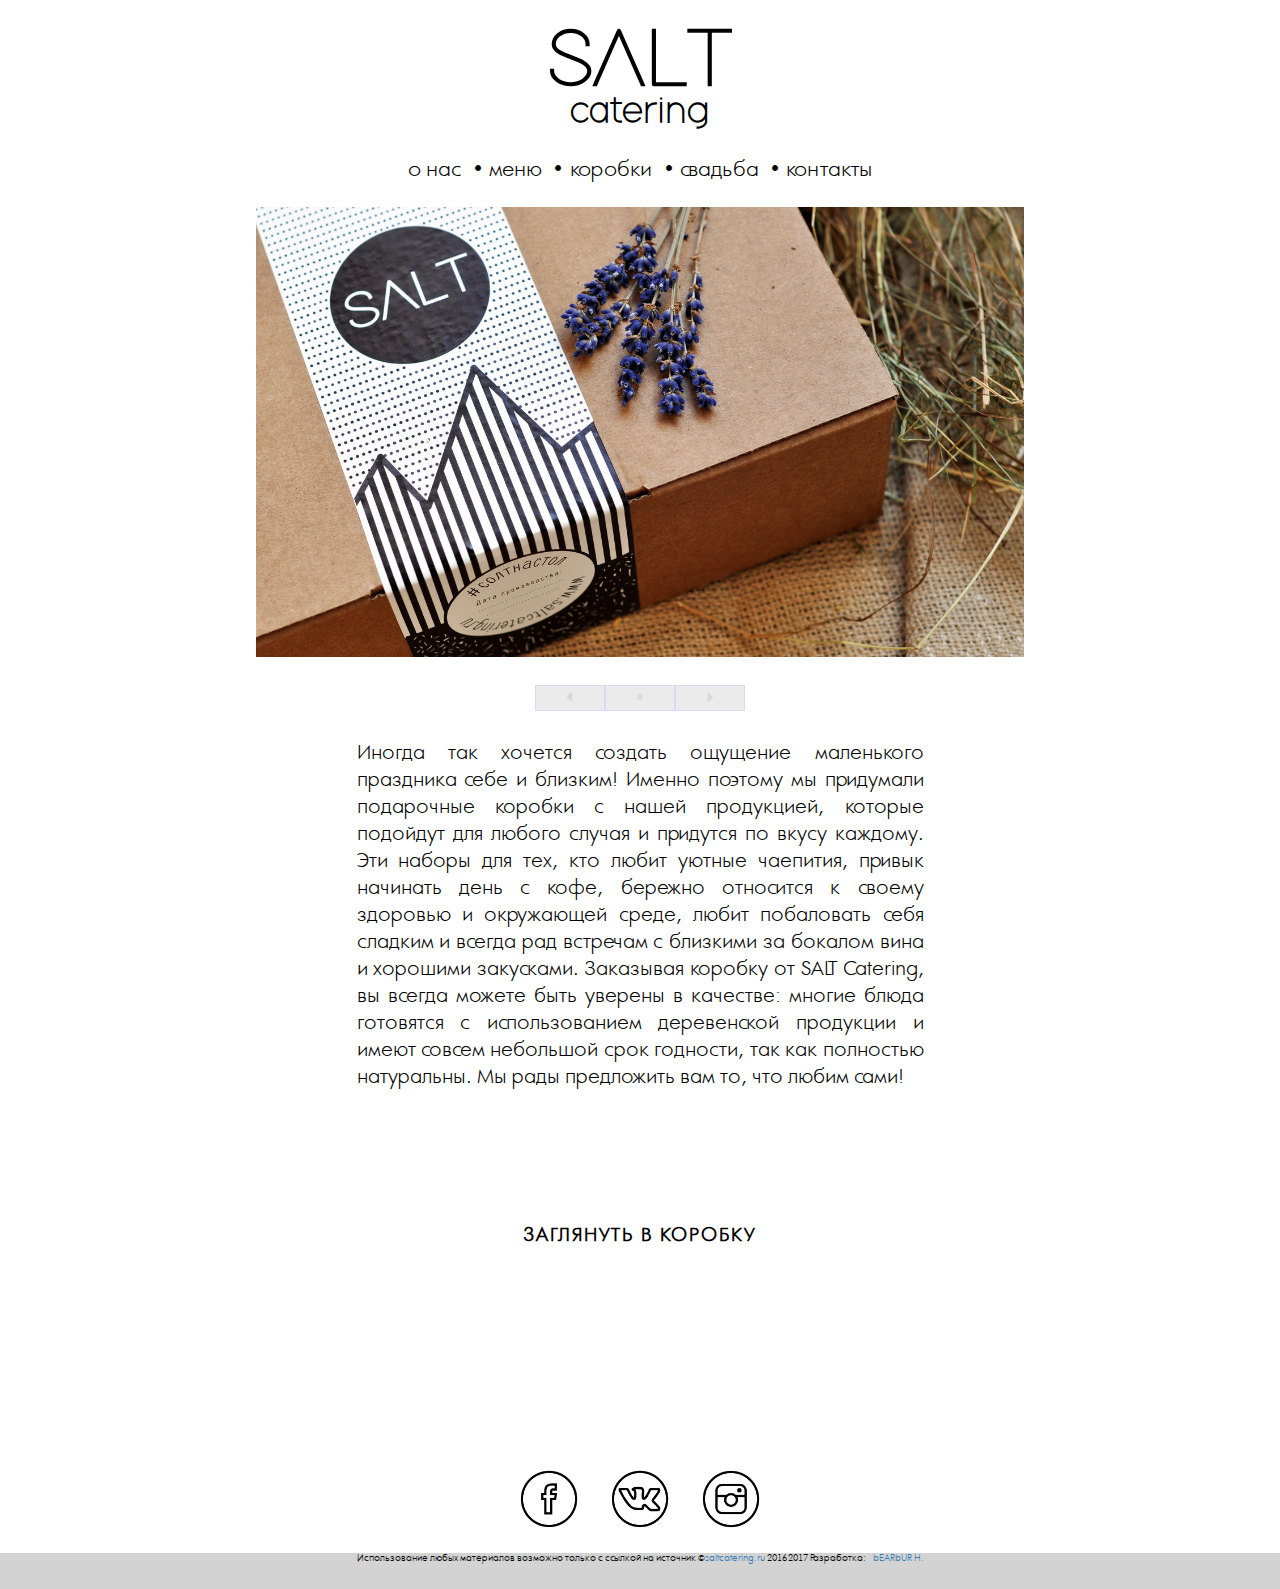
==== commit fa47f874: "Add some fix to Salt" ====
--- a/html/boxes.html
+++ b/html/boxes.html
@@ -9,6 +9,8 @@
     <meta property="og:url" content="http://saltcatering.ru"/>
     <meta property="og:site_name" content="SaltCatering.Ru"/>
     <meta name="keywords" content="Кейтеринг Москва, Кейтеринг в Москве, Кейтеринг на праздник, Заказать еду , Заказ еды Москва, Оформление стола, Ищем кейтеринг, Выездное обслуживание, Еда на свадьбу, Здоровое питание, Органическая еда, Деревенская еда, Фермерская еда, Доставка еды, Еда на праздник, Организация мероприятия, Организация свадьбы, Меню на свадьбу, Меню праздничного стола, Заказ еды на природу, Соль, Соль Кейтеринг, Солт, Salt, Saltcatering, Кейтеринг, Catering"/>
+    <meta name="viewport" content="width=device-width,initial-scale=1">
+
     <link rel="stylesheet" type="text/css" href="../css/bootstrap.css" charset="utf-8">
     <link rel="stylesheet" type="text/css" href="../css/contacts.css" charset="utf-8">
     <link rel="stylesheet" type="text/css" href="../css/contactsClassic.css" charset="utf-8">
--- a/css/contacts.css
+++ b/css/contacts.css
@@ -10,8 +10,8 @@
 }*/
 .mainClass {
   margin-top: 5vh;
-  height: 180vh;
-  min-height: 1260px;
+  height: 165vh;
+  min-height: 1200px;
   width: 100%; }
   .mainClass .contactsSlide {
     background: #FFFFFF url(../images/Contacts.jpg) center no-repeat;
@@ -153,10 +153,10 @@
   min-width: 100%;
   max-width: 100%;
   margin-left: 0;
-  /* ╨Ю╤В╤Б╤В╤Г╨┐ ╤Б╨╗╨╡╨▓╨░ ╨▓ ╨▒╤А╨░╤Г╨╖╨╡╤А╨╡ IE ╨╕ Opera */
+  /* Отступ слева в браузере IE и Opera */
   margin-bottom: 0;
   padding-left: 0;
-  /* ╨Ю╤В╤Б╤В╤Г╨┐ ╤Б╨╗╨╡╨▓╨░ ╨▓ ╨▒╤А╨░╤Г╨╖╨╡╤А╨╡ Firefox, Safari, Chrome */
+  /* Отступ слева в браузере Firefox, Safari, Chrome */
   padding-bottom: 0;
   height: 100%;
   color: #000;
@@ -200,6 +200,7 @@
     color: #000; }
 
 footer {
+  position: absolute;
   font-size: 2vh;
   font-family: Futura;
   height: 10vh;
@@ -219,16 +220,16 @@
     height: 10vh; }
 
 .realMain, .mainMenu, .boxes, .wedding {
-  height: 136.5vh;
-  min-height: 1300px;
+  height: 149.5vh;
+  min-height: 1200px;
   /*
-  ╨Я╨╡╤А╨▓╨╕╤З╨╜╤Л╨╡ ╤Б╤В╨╕╨╗╨╕:
-  ╨б ╨╜╨╕╨╝╨╕ ╤А╨░╨▒╨╛╤В╨░╨╡╤В ╤Б╨╗╨░╨╣╨┤ ╤И╨╛╤Г
+  Первичные стили:
+  С ними работает слайд шоу
   */
-  /*╨б╨┤╨╡╨╗╨░╤В╤М ╨▓╨╕╨┤╨╕╨╝╤Л╨╝, ╨┐╤А╨╛╨╖╤А╨░╤З╨╜╨╛╤Б╤В╤М=0;*/
+  /*Сделать видимым, прозрачность=0;*/
   /*
-  ╨Т╤В╨╛╤А╨╛╤Б╤В╨╡╨┐╨╡╨╜╨╜╤Л╨╡ ╤Б╤В╨╕╨╗╨╕:
-  ╨Т╨╜╨╡╤И╨╜╨╕╨╣ ╨▓╨╕╨┤; ╨╝╨╛╨╢╨╡╤В╨╡ ╨╕╨╖╨╝╨╡╨╜╤П╤В╤М
+  Второстепенные стили:
+  Внешний вид; можете изменять
   */ }
   .realMain .mainSlide, .mainMenu .mainSlide, .boxes .mainSlide, .wedding .mainSlide {
     background-size: cover;
@@ -433,12 +434,12 @@
   height: 1600px;
   min-width: 60vw;
   /*
-  ╨Я╨╡╤А╨▓╨╕╤З╨╜╤Л╨╡ ╤Б╤В╨╕╨╗╨╕:
-  ╨б ╨╜╨╕╨╝╨╕ ╤А╨░╨▒╨╛╤В╨░╨╡╤В ╤Б╨╗╨░╨╣╨┤ ╤И╨╛╤Г
+  Первичные стили:
+  С ними работает слайд шоу
   */
-  /*╨б╨┤╨╡╨╗╨░╤В╤М ╨▓╨╕╨┤╨╕╨╝╤Л╨╝, ╨┐╤А╨╛╨╖╤А╨░╤З╨╜╨╛╤Б╤В╤М=0;*/
-  /*╨Т╤В╨╛╤А╨╛╤Б╤В╨╡╨┐╨╡╨╜╨╜╤Л╨╡ ╤Б╤В╨╕╨╗╨╕:
-  ╨Т╨╜╨╡╤И╨╜╨╕╨╣ ╨▓╨╕╨┤; ╨╝╨╛╨╢╨╡╤В╨╡ ╨╕╨╖╨╝╨╡╨╜╤П╤В╤М*/ }
+  /*Сделать видимым, прозрачность=0;*/
+  /*Второстепенные стили:
+  Внешний вид; можете изменять*/ }
   .boxes #slides-box {
     height: 65vh;
     max-height: 450px;
@@ -513,7 +514,7 @@
       text-align: justify; }
 
 .wedding {
-  min-height: 1000px; }
+  min-height: 1300px; }
   .wedding .contentMainWedding {
     background: #FFFFFF url(../images/Wedding.jpg) center no-repeat;
     background-size: cover;
@@ -541,7 +542,7 @@
       color: #000; }
 
 .leftContainer, .rightContainer {
-  min-width: 320px;
+  min-width: 130px;
   display: inline-block;
   max-width: 28.8vw; }
 
@@ -581,9 +582,11 @@
     margin-left: -42vw; }
 
   .wedding {
-    min-height: 2200px; }
+    min-height: 220vh; }
 
   .navygation a {
     font-size: 0.8em; } }
+.mainMenu {
+  min-height: 155vh; }
 
 /*# sourceMappingURL=contacts.css.map */
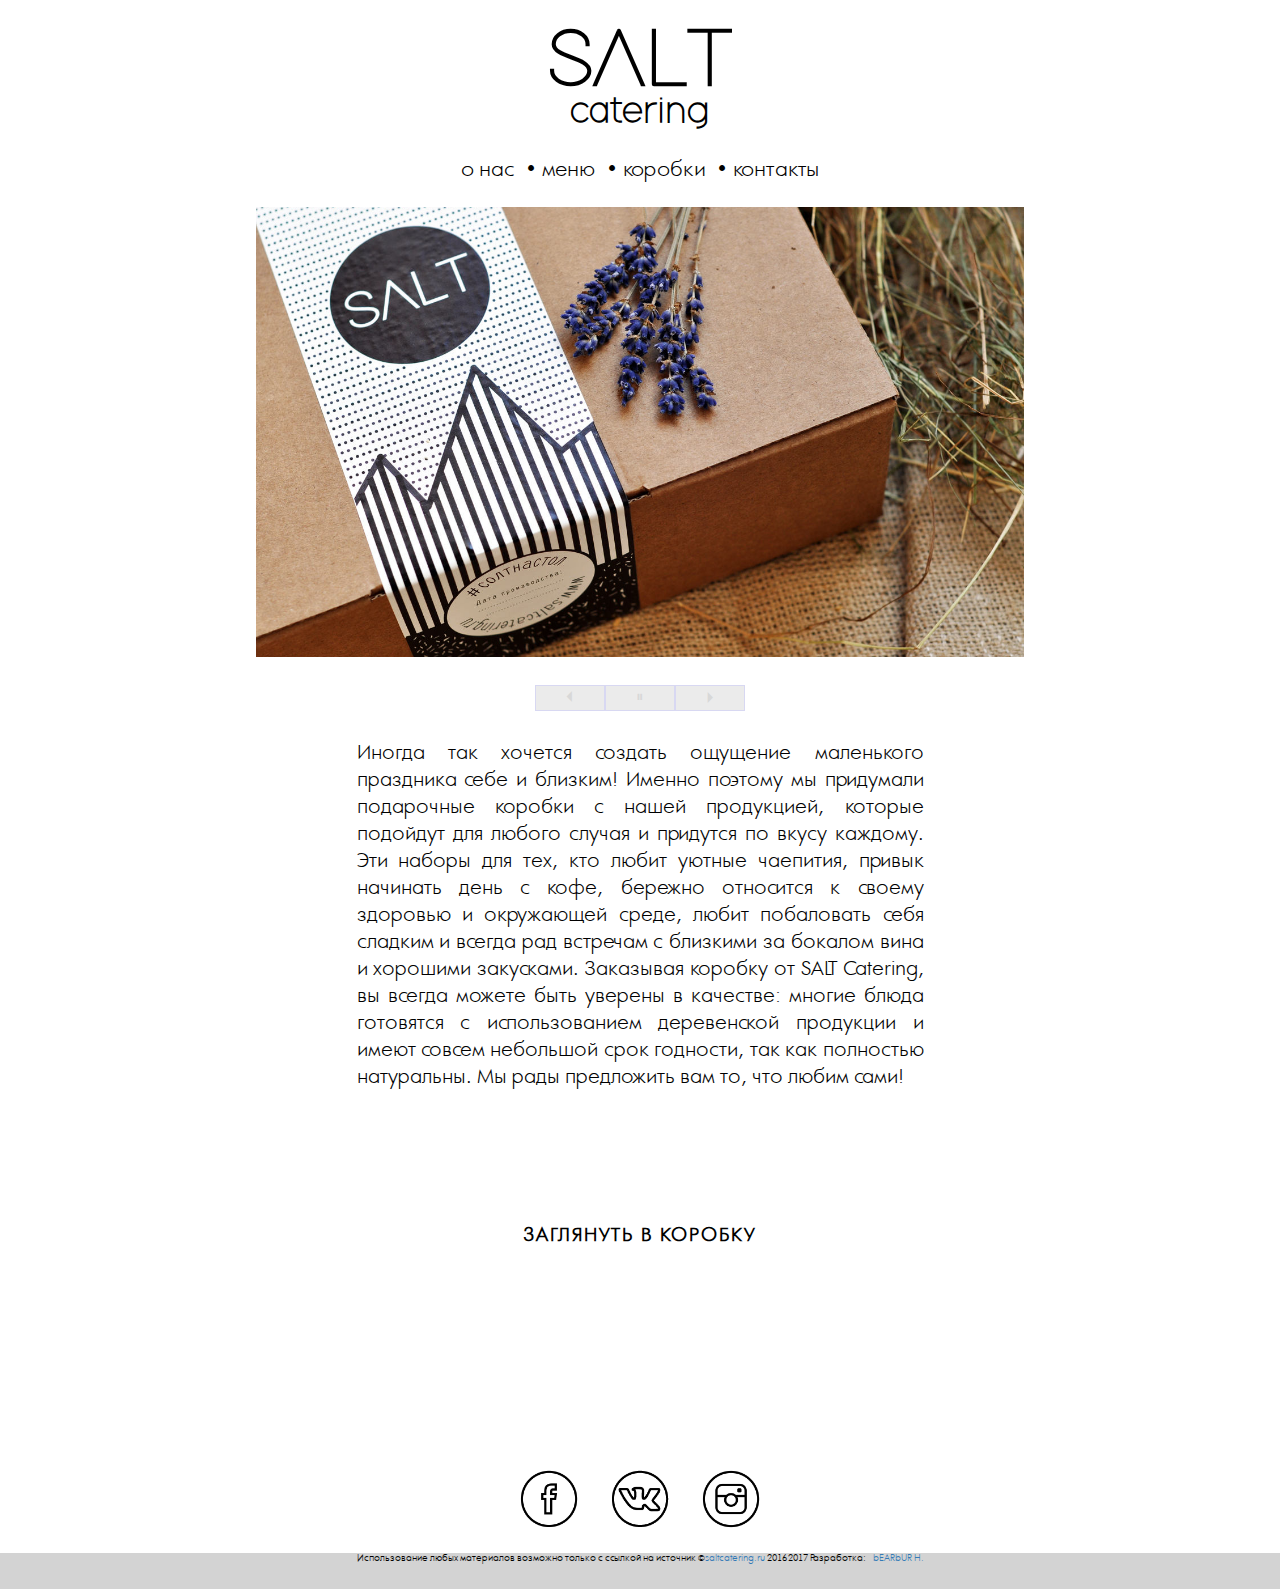
==== commit 96d16237: "Some fixes at salt" ====
--- a/html/boxes.html
+++ b/html/boxes.html
@@ -30,7 +30,7 @@
       <a href="../index.html">о нас</a>&ensp;&#149;
       <a href="menu.html">меню</a>&ensp;&#149;
       <a href="boxes.html">коробки</a>&ensp;&#149;
-      <a href="wedding.html">свадьба</a>&ensp;&#149;
+    <!--  <a href="wedding.html">свадьба</a>&ensp;&#149;-->
       <a href="contacts.html">контакты</a>
       </nav>
     </header>
--- a/css/contacts.css
+++ b/css/contacts.css
@@ -314,7 +314,7 @@
     min-width: 310px;
     margin: auto;
     text-align: center;
-    padding: 2.1% 0;
+    padding: 1% 0;
     font-size: 2.2vh;
     font-weight: 100; }
     .realMain .contentAboutText p, .realMain .ourPartners p, .realMain .ourClients p, .mainMenu .contentAboutText p, .mainMenu .ourPartners p, .mainMenu .ourClients p, .boxes .contentAboutText p, .boxes .ourPartners p, .boxes .ourClients p, .wedding .contentAboutText p, .wedding .ourPartners p, .wedding .ourClients p {
@@ -342,8 +342,7 @@
       .realMain .contentAboutText .clientsList .clients:nth-of-type(3), .realMain .contentAboutText .partnersList .clients:nth-of-type(3), .realMain .ourPartners .clientsList .clients:nth-of-type(3), .realMain .ourPartners .partnersList .clients:nth-of-type(3), .realMain .ourClients .clientsList .clients:nth-of-type(3), .realMain .ourClients .partnersList .clients:nth-of-type(3), .mainMenu .contentAboutText .clientsList .clients:nth-of-type(3), .mainMenu .contentAboutText .partnersList .clients:nth-of-type(3), .mainMenu .ourPartners .clientsList .clients:nth-of-type(3), .mainMenu .ourPartners .partnersList .clients:nth-of-type(3), .mainMenu .ourClients .clientsList .clients:nth-of-type(3), .mainMenu .ourClients .partnersList .clients:nth-of-type(3), .boxes .contentAboutText .clientsList .clients:nth-of-type(3), .boxes .contentAboutText .partnersList .clients:nth-of-type(3), .boxes .ourPartners .clientsList .clients:nth-of-type(3), .boxes .ourPartners .partnersList .clients:nth-of-type(3), .boxes .ourClients .clientsList .clients:nth-of-type(3), .boxes .ourClients .partnersList .clients:nth-of-type(3), .wedding .contentAboutText .clientsList .clients:nth-of-type(3), .wedding .contentAboutText .partnersList .clients:nth-of-type(3), .wedding .ourPartners .clientsList .clients:nth-of-type(3), .wedding .ourPartners .partnersList .clients:nth-of-type(3), .wedding .ourClients .clientsList .clients:nth-of-type(3), .wedding .ourClients .partnersList .clients:nth-of-type(3) {
         background: #FFFFFF url(../images/clients/logo03.gif) center no-repeat;
         background-size: contain;
-        margin-left: 9vh;
-        margin-top: 16vh; }
+        margin-left: 9vh; }
       .realMain .contentAboutText .clientsList .clients:nth-of-type(4), .realMain .contentAboutText .partnersList .clients:nth-of-type(4), .realMain .ourPartners .clientsList .clients:nth-of-type(4), .realMain .ourPartners .partnersList .clients:nth-of-type(4), .realMain .ourClients .clientsList .clients:nth-of-type(4), .realMain .ourClients .partnersList .clients:nth-of-type(4), .mainMenu .contentAboutText .clientsList .clients:nth-of-type(4), .mainMenu .contentAboutText .partnersList .clients:nth-of-type(4), .mainMenu .ourPartners .clientsList .clients:nth-of-type(4), .mainMenu .ourPartners .partnersList .clients:nth-of-type(4), .mainMenu .ourClients .clientsList .clients:nth-of-type(4), .mainMenu .ourClients .partnersList .clients:nth-of-type(4), .boxes .contentAboutText .clientsList .clients:nth-of-type(4), .boxes .contentAboutText .partnersList .clients:nth-of-type(4), .boxes .ourPartners .clientsList .clients:nth-of-type(4), .boxes .ourPartners .partnersList .clients:nth-of-type(4), .boxes .ourClients .clientsList .clients:nth-of-type(4), .boxes .ourClients .partnersList .clients:nth-of-type(4), .wedding .contentAboutText .clientsList .clients:nth-of-type(4), .wedding .contentAboutText .partnersList .clients:nth-of-type(4), .wedding .ourPartners .clientsList .clients:nth-of-type(4), .wedding .ourPartners .partnersList .clients:nth-of-type(4), .wedding .ourClients .clientsList .clients:nth-of-type(4), .wedding .ourClients .partnersList .clients:nth-of-type(4) {
         background: #FFFFFF url(../images/clients/logo04.gif) center no-repeat;
         background-size: contain;
@@ -359,7 +358,8 @@
       .realMain .contentAboutText .clientsList .clients:nth-of-type(6), .realMain .contentAboutText .partnersList .clients:nth-of-type(6), .realMain .ourPartners .clientsList .clients:nth-of-type(6), .realMain .ourPartners .partnersList .clients:nth-of-type(6), .realMain .ourClients .clientsList .clients:nth-of-type(6), .realMain .ourClients .partnersList .clients:nth-of-type(6), .mainMenu .contentAboutText .clientsList .clients:nth-of-type(6), .mainMenu .contentAboutText .partnersList .clients:nth-of-type(6), .mainMenu .ourPartners .clientsList .clients:nth-of-type(6), .mainMenu .ourPartners .partnersList .clients:nth-of-type(6), .mainMenu .ourClients .clientsList .clients:nth-of-type(6), .mainMenu .ourClients .partnersList .clients:nth-of-type(6), .boxes .contentAboutText .clientsList .clients:nth-of-type(6), .boxes .contentAboutText .partnersList .clients:nth-of-type(6), .boxes .ourPartners .clientsList .clients:nth-of-type(6), .boxes .ourPartners .partnersList .clients:nth-of-type(6), .boxes .ourClients .clientsList .clients:nth-of-type(6), .boxes .ourClients .partnersList .clients:nth-of-type(6), .wedding .contentAboutText .clientsList .clients:nth-of-type(6), .wedding .contentAboutText .partnersList .clients:nth-of-type(6), .wedding .ourPartners .clientsList .clients:nth-of-type(6), .wedding .ourPartners .partnersList .clients:nth-of-type(6), .wedding .ourClients .clientsList .clients:nth-of-type(6), .wedding .ourClients .partnersList .clients:nth-of-type(6) {
         background: #FFFFFF url(../images/clients/logo06.gif) center no-repeat;
         background-size: contain;
-        margin-left: 9vh; }
+        margin-left: 9vh;
+        margin-top: 16vh; }
       .realMain .contentAboutText .clientsList .clients:nth-of-type(7), .realMain .contentAboutText .partnersList .clients:nth-of-type(7), .realMain .ourPartners .clientsList .clients:nth-of-type(7), .realMain .ourPartners .partnersList .clients:nth-of-type(7), .realMain .ourClients .clientsList .clients:nth-of-type(7), .realMain .ourClients .partnersList .clients:nth-of-type(7), .mainMenu .contentAboutText .clientsList .clients:nth-of-type(7), .mainMenu .contentAboutText .partnersList .clients:nth-of-type(7), .mainMenu .ourPartners .clientsList .clients:nth-of-type(7), .mainMenu .ourPartners .partnersList .clients:nth-of-type(7), .mainMenu .ourClients .clientsList .clients:nth-of-type(7), .mainMenu .ourClients .partnersList .clients:nth-of-type(7), .boxes .contentAboutText .clientsList .clients:nth-of-type(7), .boxes .contentAboutText .partnersList .clients:nth-of-type(7), .boxes .ourPartners .clientsList .clients:nth-of-type(7), .boxes .ourPartners .partnersList .clients:nth-of-type(7), .boxes .ourClients .clientsList .clients:nth-of-type(7), .boxes .ourClients .partnersList .clients:nth-of-type(7), .wedding .contentAboutText .clientsList .clients:nth-of-type(7), .wedding .contentAboutText .partnersList .clients:nth-of-type(7), .wedding .ourPartners .clientsList .clients:nth-of-type(7), .wedding .ourPartners .partnersList .clients:nth-of-type(7), .wedding .ourClients .clientsList .clients:nth-of-type(7), .wedding .ourClients .partnersList .clients:nth-of-type(7) {
         background: #FFFFFF url(../images/clients/logo07.gif) center no-repeat;
         background-size: contain;
@@ -375,6 +375,11 @@
         background-size: contain;
         margin-left: 9vh;
         margin-top: 32vh; }
+      .realMain .contentAboutText .clientsList .clients:nth-of-type(10), .realMain .contentAboutText .partnersList .clients:nth-of-type(10), .realMain .ourPartners .clientsList .clients:nth-of-type(10), .realMain .ourPartners .partnersList .clients:nth-of-type(10), .realMain .ourClients .clientsList .clients:nth-of-type(10), .realMain .ourClients .partnersList .clients:nth-of-type(10), .mainMenu .contentAboutText .clientsList .clients:nth-of-type(10), .mainMenu .contentAboutText .partnersList .clients:nth-of-type(10), .mainMenu .ourPartners .clientsList .clients:nth-of-type(10), .mainMenu .ourPartners .partnersList .clients:nth-of-type(10), .mainMenu .ourClients .clientsList .clients:nth-of-type(10), .mainMenu .ourClients .partnersList .clients:nth-of-type(10), .boxes .contentAboutText .clientsList .clients:nth-of-type(10), .boxes .contentAboutText .partnersList .clients:nth-of-type(10), .boxes .ourPartners .clientsList .clients:nth-of-type(10), .boxes .ourPartners .partnersList .clients:nth-of-type(10), .boxes .ourClients .clientsList .clients:nth-of-type(10), .boxes .ourClients .partnersList .clients:nth-of-type(10), .wedding .contentAboutText .clientsList .clients:nth-of-type(10), .wedding .contentAboutText .partnersList .clients:nth-of-type(10), .wedding .ourPartners .clientsList .clients:nth-of-type(10), .wedding .ourPartners .partnersList .clients:nth-of-type(10), .wedding .ourClients .clientsList .clients:nth-of-type(10), .wedding .ourClients .partnersList .clients:nth-of-type(10) {
+        background: #FFFFFF url(../images/clients/logo10.gif) center no-repeat;
+        background-size: contain;
+        margin-left: -6vh;
+        margin-top: 48vh; }
       .realMain .contentAboutText .clientsList .clients:hover, .realMain .contentAboutText .clientsList .partners:hover, .realMain .contentAboutText .partnersList .clients:hover, .realMain .contentAboutText .partnersList .partners:hover, .realMain .ourPartners .clientsList .clients:hover, .realMain .ourPartners .clientsList .partners:hover, .realMain .ourPartners .partnersList .clients:hover, .realMain .ourPartners .partnersList .partners:hover, .realMain .ourClients .clientsList .clients:hover, .realMain .ourClients .clientsList .partners:hover, .realMain .ourClients .partnersList .clients:hover, .realMain .ourClients .partnersList .partners:hover, .mainMenu .contentAboutText .clientsList .clients:hover, .mainMenu .contentAboutText .clientsList .partners:hover, .mainMenu .contentAboutText .partnersList .clients:hover, .mainMenu .contentAboutText .partnersList .partners:hover, .mainMenu .ourPartners .clientsList .clients:hover, .mainMenu .ourPartners .clientsList .partners:hover, .mainMenu .ourPartners .partnersList .clients:hover, .mainMenu .ourPartners .partnersList .partners:hover, .mainMenu .ourClients .clientsList .clients:hover, .mainMenu .ourClients .clientsList .partners:hover, .mainMenu .ourClients .partnersList .clients:hover, .mainMenu .ourClients .partnersList .partners:hover, .boxes .contentAboutText .clientsList .clients:hover, .boxes .contentAboutText .clientsList .partners:hover, .boxes .contentAboutText .partnersList .clients:hover, .boxes .contentAboutText .partnersList .partners:hover, .boxes .ourPartners .clientsList .clients:hover, .boxes .ourPartners .clientsList .partners:hover, .boxes .ourPartners .partnersList .clients:hover, .boxes .ourPartners .partnersList .partners:hover, .boxes .ourClients .clientsList .clients:hover, .boxes .ourClients .clientsList .partners:hover, .boxes .ourClients .partnersList .clients:hover, .boxes .ourClients .partnersList .partners:hover, .wedding .contentAboutText .clientsList .clients:hover, .wedding .contentAboutText .clientsList .partners:hover, .wedding .contentAboutText .partnersList .clients:hover, .wedding .contentAboutText .partnersList .partners:hover, .wedding .ourPartners .clientsList .clients:hover, .wedding .ourPartners .clientsList .partners:hover, .wedding .ourPartners .partnersList .clients:hover, .wedding .ourPartners .partnersList .partners:hover, .wedding .ourClients .clientsList .clients:hover, .wedding .ourClients .clientsList .partners:hover, .wedding .ourClients .partnersList .clients:hover, .wedding .ourClients .partnersList .partners:hover {
         border: 0.1px solid lightgray;
         height: 12.6vh;
@@ -388,14 +393,14 @@
         margin-left: -6vh; }
   .realMain .ourClients, .mainMenu .ourClients, .boxes .ourClients, .wedding .ourClients {
     padding-top: 4em;
-    height: 65vh;
-    min-height: 300px;
-    max-height: 48vh; }
+    height: 97.5vh;
+    min-height: 450px;
+    max-height: 72vh; }
     .realMain .ourClients span, .mainMenu .ourClients span, .boxes .ourClients span, .wedding .ourClients span {
       display: inline-block;
       padding-top: 0.5em; }
   .realMain .ourPartners, .mainMenu .ourPartners, .boxes .ourPartners, .wedding .ourPartners {
-    padding-top: 12vh;
+    padding-top: 2.5vh;
     text-align: center; }
 
 .mainMenu {
@@ -589,4 +594,15 @@
 .mainMenu {
   min-height: 155vh; }
 
+.realMain {
+  min-height: 190vh; }
+
+@media screen and (max-width: 800px) {
+  .realMain {
+    min-height: 1300px; }
+
+  .ourPartners {
+    padding: 0;
+    margin-top: 0; } }
+
 /*# sourceMappingURL=contacts.css.map */
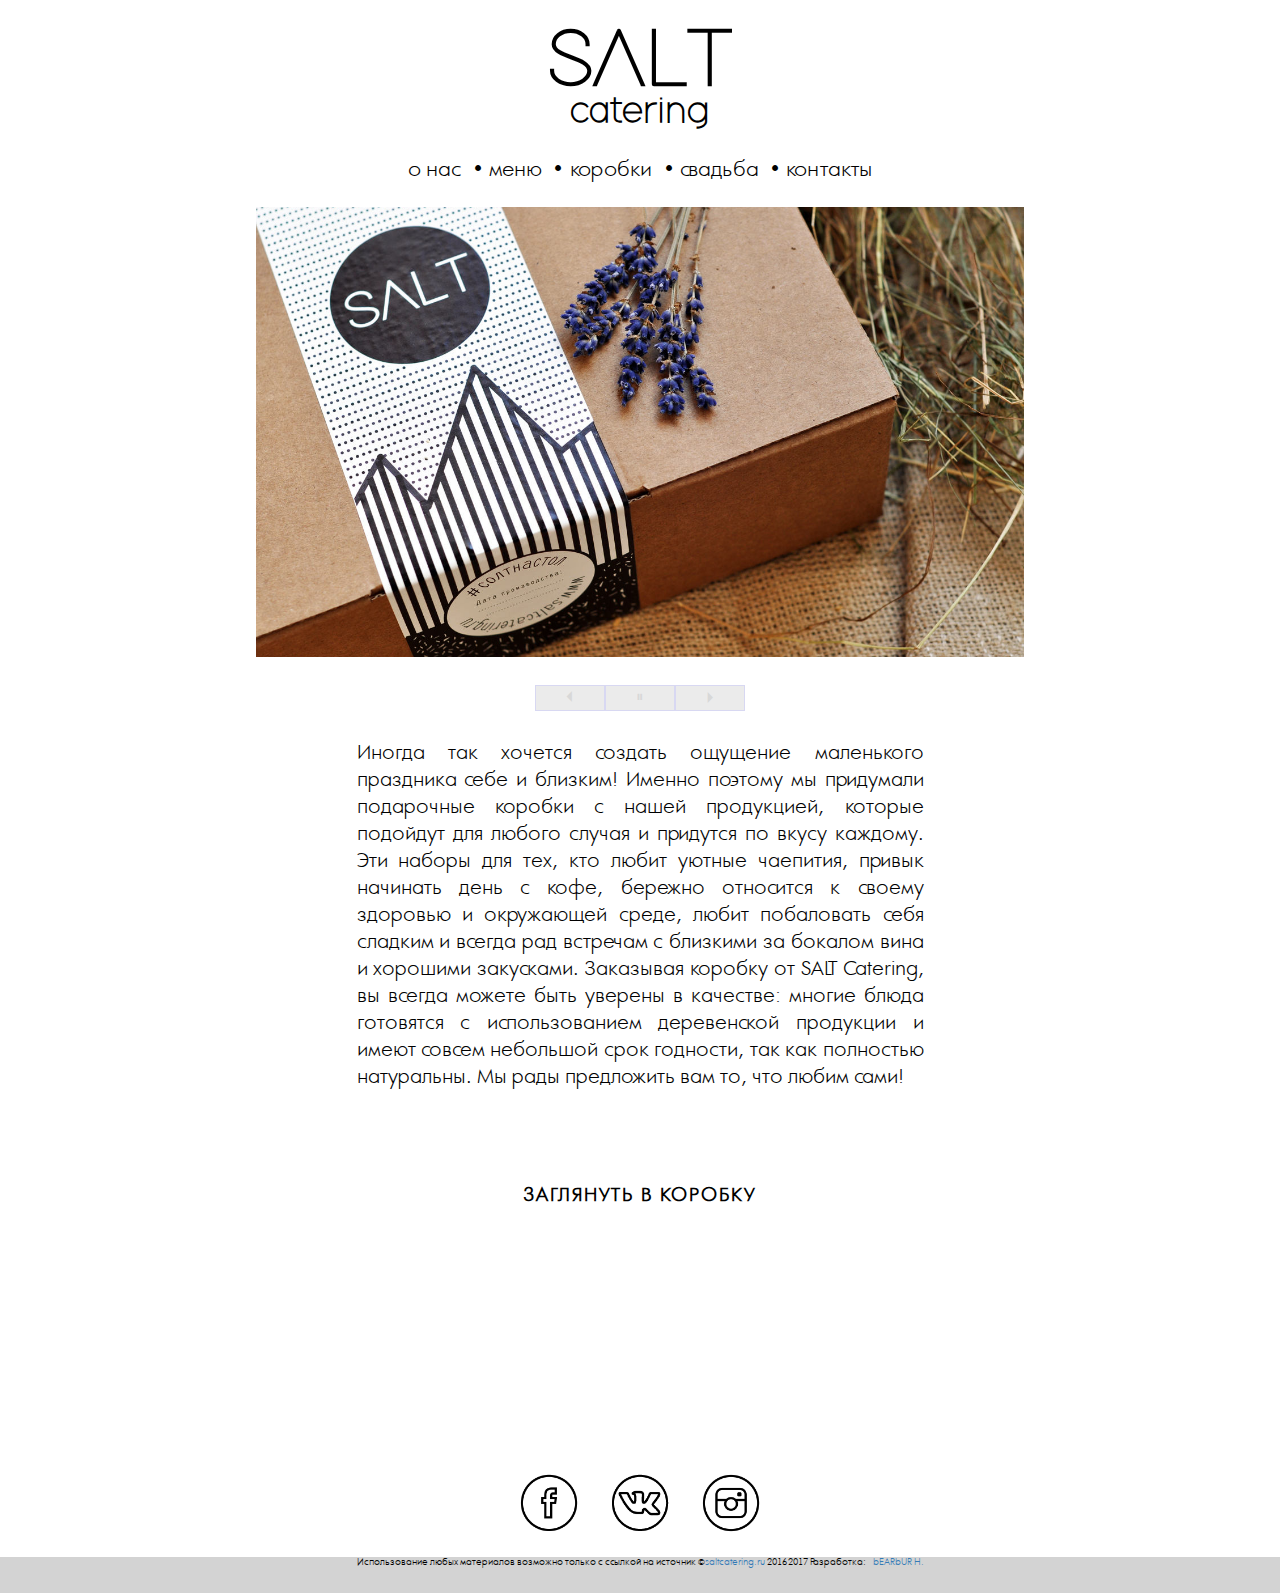
==== commit 237acb48: "some fresh" ====
--- a/html/boxes.html
+++ b/html/boxes.html
@@ -14,7 +14,7 @@
     <link rel="stylesheet" type="text/css" href="../css/bootstrap.css" charset="utf-8">
     <link rel="stylesheet" type="text/css" href="../css/contacts.css" charset="utf-8">
     <link rel="stylesheet" type="text/css" href="../css/contactsClassic.css" charset="utf-8">
-      <link rel="shortcut icon" href="../images/favicon.ico" type="image/x-icon">
+        <link rel="shortcut icon" href="../images/favicon.ico" type="image/x-icon">
     <script src="../js/plugins/jquery.min.js"></script>
 
     <title>SALT CATERING</title>
@@ -30,7 +30,7 @@
       <a href="../index.html">о нас</a>&ensp;&#149;
       <a href="menu.html">меню</a>&ensp;&#149;
       <a href="boxes.html">коробки</a>&ensp;&#149;
-    <!--  <a href="wedding.html">свадьба</a>&ensp;&#149;-->
+      <a href="wedding.html">свадьба</a>&ensp;&#149;
       <a href="contacts.html">контакты</a>
       </nav>
     </header>
@@ -40,6 +40,8 @@
           <div class="slider-photo-box">
             <ul id="slides-box">
               <li class="slide-box showing"></li>
+              <li class="slide-box"></li>
+              <li class="slide-box"></li>
               <li class="slide-box"></li>
               <li class="slide-box"></li>
               <li class="slide-box"></li>
--- a/css/contacts.css
+++ b/css/contacts.css
@@ -16,6 +16,7 @@
   .mainClass .contactsSlide {
     background: #FFFFFF url(../images/Contacts.jpg) center no-repeat;
     background-size: cover;
+    background-position: center 90%;
     height: 65vh;
     max-height: 450px;
     min-width: 60%;
@@ -153,10 +154,10 @@
   min-width: 100%;
   max-width: 100%;
   margin-left: 0;
-  /* Отступ слева в браузере IE и Opera */
+  /* ╨Ю╤В╤Б╤В╤Г╨┐ ╤Б╨╗╨╡╨▓╨░ ╨▓ ╨▒╤А╨░╤Г╨╖╨╡╤А╨╡ IE ╨╕ Opera */
   margin-bottom: 0;
   padding-left: 0;
-  /* Отступ слева в браузере Firefox, Safari, Chrome */
+  /* ╨Ю╤В╤Б╤В╤Г╨┐ ╤Б╨╗╨╡╨▓╨░ ╨▓ ╨▒╤А╨░╤Г╨╖╨╡╤А╨╡ Firefox, Safari, Chrome */
   padding-bottom: 0;
   height: 100%;
   color: #000;
@@ -221,15 +222,15 @@
 
 .realMain, .mainMenu, .boxes, .wedding {
   height: 149.5vh;
-  min-height: 1200px;
+  min-height: 1000px;
   /*
-  Первичные стили:
-  С ними работает слайд шоу
+  ╨Я╨╡╤А╨▓╨╕╤З╨╜╤Л╨╡ ╤Б╤В╨╕╨╗╨╕:
+  ╨б ╨╜╨╕╨╝╨╕ ╤А╨░╨▒╨╛╤В╨░╨╡╤В ╤Б╨╗╨░╨╣╨┤ ╤И╨╛╤Г
   */
-  /*Сделать видимым, прозрачность=0;*/
+  /*╨б╨┤╨╡╨╗╨░╤В╤М ╨▓╨╕╨┤╨╕╨╝╤Л╨╝, ╨┐╤А╨╛╨╖╤А╨░╤З╨╜╨╛╤Б╤В╤М=0;*/
   /*
-  Второстепенные стили:
-  Внешний вид; можете изменять
+  ╨Т╤В╨╛╤А╨╛╤Б╤В╨╡╨┐╨╡╨╜╨╜╤Л╨╡ ╤Б╤В╨╕╨╗╨╕:
+  ╨Т╨╜╨╡╤И╨╜╨╕╨╣ ╨▓╨╕╨┤; ╨╝╨╛╨╢╨╡╤В╨╡ ╨╕╨╖╨╝╨╡╨╜╤П╤В╤М
   */ }
   .realMain .mainSlide, .mainMenu .mainSlide, .boxes .mainSlide, .wedding .mainSlide {
     background-size: cover;
@@ -286,6 +287,12 @@
     background-size: cover; }
   .realMain .slide:nth-of-type(5), .mainMenu .slide:nth-of-type(5), .boxes .slide:nth-of-type(5), .wedding .slide:nth-of-type(5) {
     background: #FFFFFF url(../images/05.JPG) center no-repeat;
+    background-size: cover; }
+  .realMain .slide:nth-of-type(6), .mainMenu .slide:nth-of-type(6), .boxes .slide:nth-of-type(6), .wedding .slide:nth-of-type(6) {
+    background: #FFFFFF url(../images/06.JPG) center no-repeat;
+    background-size: cover; }
+  .realMain .slide:nth-of-type(7), .mainMenu .slide:nth-of-type(7), .boxes .slide:nth-of-type(7), .wedding .slide:nth-of-type(7) {
+    background: #FFFFFF url(../images/07.JPG) center no-repeat;
     background-size: cover; }
   .realMain .controls, .realMain button, .mainMenu .controls, .mainMenu button, .boxes .controls, .boxes button, .wedding .controls, .wedding button {
     margin-top: 0.5em;
@@ -404,11 +411,12 @@
     text-align: center; }
 
 .mainMenu {
-  max-height: 117vh;
+  max-height: 78vh;
   min-height: 450px;
-  height: 1200px; }
+  height: 1000px; }
   .mainMenu .contentMainMenu {
     background: #FFFFFF url(../images/Menu.jpg) center no-repeat;
+    background-position: center 75%;
     background-size: cover;
     height: 65vh;
     max-height: 450px;
@@ -434,17 +442,17 @@
       color: #000; }
 
 .boxes {
-  max-height: 149.5vh;
-  min-height: 450px;
-  height: 1600px;
+  max-height: 162.5vh;
+  min-height: 550px;
+  height: 1350px;
   min-width: 60vw;
   /*
-  Первичные стили:
-  С ними работает слайд шоу
+  ╨Я╨╡╤А╨▓╨╕╤З╨╜╤Л╨╡ ╤Б╤В╨╕╨╗╨╕:
+  ╨б ╨╜╨╕╨╝╨╕ ╤А╨░╨▒╨╛╤В╨░╨╡╤В ╤Б╨╗╨░╨╣╨┤ ╤И╨╛╤Г
   */
-  /*Сделать видимым, прозрачность=0;*/
-  /*Второстепенные стили:
-  Внешний вид; можете изменять*/ }
+  /*╨б╨┤╨╡╨╗╨░╤В╤М ╨▓╨╕╨┤╨╕╨╝╤Л╨╝, ╨┐╤А╨╛╨╖╤А╨░╤З╨╜╨╛╤Б╤В╤М=0;*/
+  /*╨Т╤В╨╛╤А╨╛╤Б╤В╨╡╨┐╨╡╨╜╨╜╤Л╨╡ ╤Б╤В╨╕╨╗╨╕:
+  ╨Т╨╜╨╡╤И╨╜╨╕╨╣ ╨▓╨╕╨┤; ╨╝╨╛╨╢╨╡╤В╨╡ ╨╕╨╖╨╝╨╡╨╜╤П╤В╤М*/ }
   .boxes #slides-box {
     height: 65vh;
     max-height: 450px;
@@ -487,10 +495,15 @@
   .boxes .slide-box:nth-of-type(4) {
     background: #FFFFFF url(../images/box/04.JPG) center no-repeat;
     background-size: cover; }
+  .boxes .slide-box:nth-of-type(5) {
+    background: #FFFFFF url(../images/box/05.JPG) center no-repeat;
+    background-size: cover; }
+  .boxes .slide-box:nth-of-type(6) {
+    background: #FFFFFF url(../images/box/06.JPG) center no-repeat;
+    background-size: cover; }
   .boxes .slider-photo-box ul {
     margin: auto; }
   .boxes .boxesDownload {
-    padding-top: 2em;
     min-width: 60%;
     max-width: 80vw;
     margin: auto;
@@ -519,10 +532,44 @@
       text-align: justify; }
 
 .wedding {
-  min-height: 1300px; }
+  height: 300vh;
+  margin-top: 5vh;
+  /*.rightContainer  {
+    margin-left: 5px;
+  }*/
+  /*.leftContainerSmall{
+  //  margin-left: -$widthSlideContacts*(0.5);
+  }
+  .rightContainerSmall{
+    margin-left: 5px;
+  }*/
+  /*.contentAboutTextLinkWedding{
+    margin-top: 400px;
+    font-size: 1.5em;
+  }*/
+  /*  .contentAboutTextLinkWedding{
+  //  padding-top:50px;
+    min-width: 200px;
+    max-width: 100%;
+    margin-left: $marginAuto;
+    margin-right: $marginAuto;
+    height: (1/8)*$heightSliderContacts;
+    min-height: 2em;
+    max-height: 10vh;
+    letter-spacing: 0.1em;
+    text-align:center;
+
+    vertical-align: text-top;
+    a{
+      font-size: 1.1em;
+        font-weight: 400;
+      color: #000;
+    }
+  }*/ }
   .wedding .contentMainWedding {
-    background: #FFFFFF url(../images/Wedding.jpg) center no-repeat;
+    background: #ccc url(../images/Wedding.jpg) center no-repeat;
     background-size: cover;
+    background-position: center bottom;
     height: 65vh;
     max-height: 450px;
     min-width: 60%;
@@ -531,78 +578,510 @@
     position: relative; }
   .wedding .weddingText {
     min-width: 100%; }
-  .wedding .contentAboutTextLinkWedding {
-    min-width: 200px;
-    max-width: 100%;
-    margin: auto;
-    height: 8.125vh;
-    min-height: 2em;
-    max-height: 10vh;
-    letter-spacing: 0.1em;
-    text-align: center;
-    font-weight: bolder;
-    vertical-align: text-top; }
-    .wedding .contentAboutTextLinkWedding a {
-      font-size: 2vh;
-      color: #000; }
-
-.leftContainer, .rightContainer {
-  min-width: 130px;
-  display: inline-block;
-  max-width: 28.8vw; }
-
-.leftContainer {
-  position: absolute;
-  margin-left: -29.4vw; }
-
-.rightContainer {
-  position: absolute;
-  margin-left: 0.6vw; }
-
-.cardsOffer {
-  border: 0.125em dotted black;
-  padding-left: 1em;
-  padding-right: 1em; }
-
-.cardsOffer:nth-of-type(2) {
-  margin-top: 1em; }
-
-.headWedding span {
-  font-family: 'Marck Script', cursive;
-  font-weight: bold; }
-
-.dishTitle {
-  font-size: 0.7em;
-  min-height: 1em; }
-
-.dishDetail {
-  font-size: 0.4em;
-  min-height: 1em; }
-
-.priceOfDishes {
-  min-height: 1em; }
-
-@media screen and (max-width: 800px) {
-  .leftContainer {
-    margin-left: -42vw; }
-
+  .wedding .leftContainer, .wedding .rightContainer {
+    min-width: 30vw; }
+  .wedding .weddingInfo {
+    min-width: 60vw;
+    display: block;
+    margin: auto;
+    min-height: 10vh;
+    max-width: 80vw; }
+    .wedding .weddingInfo .infoWeddingText {
+      text-align: justify;
+      padding-bottom: 3em; }
+  .wedding .leftContainer, .wedding .rightContainer {
+    position: absolute; }
+  .wedding .cardsOffer {
+    border: 0.125em dotted black;
+    padding-left: 1em;
+    padding-right: 1em;
+    min-width: 30vw;
+    margin-top: 0.25em; }
+  .wedding .smallWeddingTab {
+    min-width: 30vw;
+    display: inline-block;
+    min-height: 20em; }
+  .wedding .BigWeddingTab {
+    min-width: 30vw;
+    display: inline-block;
+    min-height: 20em; }
+  .wedding .headWedding span {
+    font-family: 'Marck Script', cursive;
+    font-weight: bold; }
+  .wedding .dishTitle {
+    font-size: 0.7em;
+    min-height: 1em; }
+  .wedding .dishDetail {
+    font-size: 0.4em;
+    min-height: 1em; }
+  .wedding .priceOfDishes {
+    min-height: 1em; }
+  .wedding .smallSpan {
+    font-size: 0.95em !important; }
+  .wedding .leftContainerSmall, .wedding .rightContainerSmall {
+    margin-top: -2em;
+    min-width: 30vw;
+    position: absolute;
+    margin-top: 10px; }
+  .wedding .contentAboutTextHeader {
+    margin-top: 100vh;
+    font-size: 1.2em !important; }
+
+.mainMenu {
+  max-height: 150vh; }
+
+.realMain {
+  min-height: 215vh; }
+
+@media all and (min-width: 280px) and (max-width: 600px) and (min-height: 450px) and (max-height: 740px) {
   .wedding {
-    min-height: 220vh; }
-
-  .navygation a {
-    font-size: 0.8em; } }
-.mainMenu {
-  min-height: 155vh; }
-
-.realMain {
-  min-height: 190vh; }
-
-@media screen and (max-width: 800px) {
+    height: 420vh; }
+    .wedding .BigWeddingTab, .wedding .smallWeddingTab {
+      display: block; }
+    .wedding .BigWeddingTab {
+      max-height: 220vh;
+      height: 220vh;
+      overflow-y: scroll;
+      min-width: 75vw;
+      max-width: 75vw;
+      margin-left: 15vw;
+      display: block;
+      position: absolute; }
+      .wedding .BigWeddingTab .leftContainer, .wedding .BigWeddingTab .rightContainer {
+        max-height: 100vh;
+        height: 100vh;
+        overflow-y: scroll;
+        min-width: 75vw;
+        max-width: 75vw;
+        margin-left: 0vw;
+        display: block; }
+        .wedding .BigWeddingTab .leftContainer .cardsOffer, .wedding .BigWeddingTab .rightContainer .cardsOffer {
+          min-width: 75vw;
+          max-width: 75vw;
+          margin-left: 0vw; }
+      .wedding .BigWeddingTab .rightContainer {
+        margin-top: 105vh; }
+    .wedding .contentAboutTextHeader {
+      margin-top: 215vh; }
+    .wedding .smallWeddingTab {
+      max-height: 60vh;
+      height: 60vh;
+      overflow-y: scroll;
+      min-width: 75vw;
+      max-width: 75vw;
+      margin-left: 15vw;
+      display: block;
+      position: absolute; }
+      .wedding .smallWeddingTab .leftContainerSmall, .wedding .smallWeddingTab .rightContainerSmall {
+        min-width: 75vw;
+        max-width: 75vw;
+        margin-left: 0vw;
+        display: block; }
+        .wedding .smallWeddingTab .leftContainerSmall .cardsOffer, .wedding .smallWeddingTab .rightContainerSmall .cardsOffer {
+          padding-top: 1em;
+          padding-bottom: 1em;
+          min-height: 24em;
+          max-height: 24em;
+          min-width: 75vw;
+          max-width: 75vw; }
+      .wedding .smallWeddingTab .rightContainerSmall {
+        margin-top: 27em; } }
+@media all and (min-width: 600px) and (max-width: 900px) and (min-height: 737px) and (max-height: 1440px) {
+  .wedding {
+    height: 420vh; }
+    .wedding .BigWeddingTab {
+      max-height: 220vh;
+      height: 220vh;
+      overflow-y: scroll;
+      min-width: 75vw;
+      max-width: 75vw;
+      margin-left: 15vw;
+      display: block;
+      position: absolute; }
+      .wedding .BigWeddingTab .leftContainer, .wedding .BigWeddingTab .rightContainer {
+        max-height: 100vh;
+        height: 100vh;
+        overflow-y: scroll;
+        min-width: 75vw;
+        max-width: 75vw;
+        margin-left: 0vw;
+        display: block; }
+        .wedding .BigWeddingTab .leftContainer .cardsOffer, .wedding .BigWeddingTab .rightContainer .cardsOffer {
+          min-width: 75vw;
+          max-width: 75vw;
+          margin-left: 0vw; }
+      .wedding .BigWeddingTab .rightContainer {
+        margin-top: 105vh; }
+    .wedding .contentAboutTextHeader {
+      margin-top: 215vh; }
+    .wedding .smallWeddingTab {
+      max-height: 60vh;
+      height: 60vh;
+      overflow-y: scroll;
+      min-width: 75vw;
+      max-width: 75vw;
+      margin-left: 15vw;
+      display: block;
+      position: absolute; }
+      .wedding .smallWeddingTab .leftContainerSmall, .wedding .smallWeddingTab .rightContainerSmall {
+        min-width: 75vw;
+        max-width: 75vw;
+        margin-left: 0vw;
+        display: block; }
+        .wedding .smallWeddingTab .leftContainerSmall .cardsOffer, .wedding .smallWeddingTab .rightContainerSmall .cardsOffer {
+          padding-top: 1em;
+          padding-bottom: 1em;
+          min-height: 24em;
+          max-height: 24em;
+          min-width: 75vw;
+          max-width: 75vw; }
+      .wedding .smallWeddingTab .rightContainerSmall {
+        margin-top: 27em; } }
+@media all and (min-width: 900px) and (max-width: 1100px) and (min-height: 1001px) and (max-height: 1920px) {
+  .wedding {
+    height: 400vh; }
+    .wedding .BigWeddingTab {
+      max-height: 220vh;
+      height: 220vh;
+      overflow-y: scroll;
+      min-width: 75vw;
+      max-width: 75vw;
+      margin-left: 15vw;
+      display: block;
+      position: absolute; }
+      .wedding .BigWeddingTab .leftContainer, .wedding .BigWeddingTab .rightContainer {
+        max-height: 100vh;
+        height: 100vh;
+        overflow-y: scroll;
+        min-width: 75vw;
+        max-width: 75vw;
+        margin-left: 0vw;
+        display: block; }
+        .wedding .BigWeddingTab .leftContainer .cardsOffer, .wedding .BigWeddingTab .rightContainer .cardsOffer {
+          min-width: 75vw;
+          max-width: 75vw;
+          margin-left: 0vw; }
+      .wedding .BigWeddingTab .rightContainer {
+        margin-top: 105vh; }
+    .wedding .contentAboutTextHeader {
+      margin-top: 215vh; }
+    .wedding .smallWeddingTab {
+      max-height: 60vh;
+      height: 60vh;
+      overflow-y: scroll;
+      min-width: 75vw;
+      max-width: 75vw;
+      margin-left: 15vw;
+      display: block;
+      position: absolute; }
+      .wedding .smallWeddingTab .leftContainerSmall, .wedding .smallWeddingTab .rightContainerSmall {
+        min-width: 75vw;
+        max-width: 75vw;
+        margin-left: 0vw;
+        display: block; }
+        .wedding .smallWeddingTab .leftContainerSmall .cardsOffer, .wedding .smallWeddingTab .rightContainerSmall .cardsOffer {
+          padding-top: 1em;
+          padding-bottom: 1em;
+          min-height: 24em;
+          max-height: 24em;
+          min-width: 75vw;
+          max-width: 75vw; }
+      .wedding .smallWeddingTab .rightContainerSmall {
+        margin-top: 27em; } }
+@media all and (min-width: 800px) and (max-width: 1280px) and (min-height: 600px) and (max-height: 900px) {
+  .wedding {
+    height: 350vh; }
+    .wedding .weddingInfo {
+      max-width: 60vw; }
+    .wedding .BigWeddingTab {
+      max-height: 220vh;
+      height: 220vh;
+      overflow-y: scroll;
+      min-width: 60vw;
+      max-width: 60vw;
+      margin-left: 20vw;
+      display: block;
+      position: absolute; }
+      .wedding .BigWeddingTab .leftContainer, .wedding .BigWeddingTab .rightContainer {
+        max-height: 100vh;
+        height: 100vh;
+        min-width: 28vw;
+        max-width: 28vw;
+        margin-left: 0vw;
+        display: inline-block; }
+        .wedding .BigWeddingTab .leftContainer .cardsOffer, .wedding .BigWeddingTab .rightContainer .cardsOffer {
+          min-width: 28vw;
+          max-width: 28vw;
+          margin-left: 0vw; }
+      .wedding .BigWeddingTab .leftContainer {
+        margin-left: -29vw; }
+      .wedding .BigWeddingTab .rightContainer {
+        margin-left: 1vw; }
+    .wedding .contentAboutTextHeader {
+      margin-top: 160vh; }
+    .wedding .smallWeddingTab {
+      max-height: 60vh;
+      height: 60vh;
+      overflow-y: scroll;
+      min-width: 60vw;
+      max-width: 60vw;
+      margin-left: 20vw;
+      display: block;
+      position: absolute; }
+      .wedding .smallWeddingTab .leftContainerSmall, .wedding .smallWeddingTab .rightContainerSmall {
+        min-width: 28vw;
+        max-width: 28vw;
+        margin-left: 0vw;
+        display: inline-block; }
+        .wedding .smallWeddingTab .leftContainerSmall .cardsOffer, .wedding .smallWeddingTab .rightContainerSmall .cardsOffer {
+          padding-top: 1em;
+          padding-bottom: 1em;
+          min-height: 24em;
+          max-height: 24em;
+          min-width: 28vw;
+          max-width: 28vw; }
+      .wedding .smallWeddingTab .leftContainerSmall {
+        margin-left: -29vw; }
+      .wedding .smallWeddingTab .rightContainerSmall {
+        margin-left: 1vw; } }
+@media all and (min-width: 1280px) and (max-width: 1600px) and (min-height: 900px) and (max-height: 1080px) {
+  .wedding {
+    height: 320vh; }
+    .wedding .weddingInfo {
+      max-width: 60vw; }
+    .wedding .BigWeddingTab {
+      max-height: 220vh;
+      height: 220vh;
+      overflow-y: scroll;
+      min-width: 60vw;
+      max-width: 60vw;
+      margin-left: 20vw;
+      display: block;
+      position: absolute; }
+      .wedding .BigWeddingTab .leftContainer, .wedding .BigWeddingTab .rightContainer {
+        max-height: 100vh;
+        height: 100vh;
+        min-width: 28vw;
+        max-width: 28vw;
+        margin-left: 0vw;
+        display: inline-block; }
+        .wedding .BigWeddingTab .leftContainer .cardsOffer, .wedding .BigWeddingTab .rightContainer .cardsOffer {
+          min-width: 28vw;
+          max-width: 28vw;
+          margin-left: 0vw; }
+      .wedding .BigWeddingTab .leftContainer {
+        margin-left: -29vw; }
+      .wedding .BigWeddingTab .rightContainer {
+        margin-left: 1vw; }
+    .wedding .contentAboutTextHeader {
+      margin-top: 160vh; }
+    .wedding .smallWeddingTab {
+      max-height: 60vh;
+      height: 60vh;
+      overflow-y: scroll;
+      min-width: 60vw;
+      max-width: 60vw;
+      margin-left: 20vw;
+      display: block;
+      position: absolute; }
+      .wedding .smallWeddingTab .leftContainerSmall, .wedding .smallWeddingTab .rightContainerSmall {
+        min-width: 28vw;
+        max-width: 28vw;
+        margin-left: 0vw;
+        display: inline-block; }
+        .wedding .smallWeddingTab .leftContainerSmall .cardsOffer, .wedding .smallWeddingTab .rightContainerSmall .cardsOffer {
+          padding-top: 1em;
+          padding-bottom: 1em;
+          min-height: 24em;
+          max-height: 24em;
+          min-width: 28vw;
+          max-width: 28vw; }
+      .wedding .smallWeddingTab .leftContainerSmall {
+        margin-left: -29vw; }
+      .wedding .smallWeddingTab .rightContainerSmall {
+        margin-left: 1vw; } }
+@media all and (min-width: 1440px) and (max-width: 5000px) and (min-height: 600px) and (max-height: 5000px) {
+  body {
+    color: brown; }
+
+  .wedding {
+    height: 310vh; }
+    .wedding .weddingInfo {
+      max-width: 60vw; }
+    .wedding .BigWeddingTab {
+      max-height: 220vh;
+      height: 220vh;
+      overflow-y: scroll;
+      min-width: 60vw;
+      max-width: 60vw;
+      margin-left: 20vw;
+      display: block;
+      position: absolute; }
+      .wedding .BigWeddingTab .leftContainer, .wedding .BigWeddingTab .rightContainer {
+        max-height: 100vh;
+        height: 100vh;
+        min-width: 28vw;
+        max-width: 28vw;
+        margin-left: 0vw;
+        display: inline-block; }
+        .wedding .BigWeddingTab .leftContainer .cardsOffer, .wedding .BigWeddingTab .rightContainer .cardsOffer {
+          min-width: 28vw;
+          max-width: 28vw;
+          margin-left: 0vw; }
+      .wedding .BigWeddingTab .leftContainer {
+        margin-left: -29vw; }
+      .wedding .BigWeddingTab .rightContainer {
+        margin-left: 1vw; }
+    .wedding .contentAboutTextHeader {
+      margin-top: 140vh; }
+    .wedding .smallWeddingTab {
+      max-height: 60vh;
+      height: 60vh;
+      overflow-y: scroll;
+      min-width: 60vw;
+      max-width: 60vw;
+      margin-left: 20vw;
+      display: block;
+      position: absolute; }
+      .wedding .smallWeddingTab .leftContainerSmall, .wedding .smallWeddingTab .rightContainerSmall {
+        min-width: 28vw;
+        max-width: 28vw;
+        margin-left: 0vw;
+        display: inline-block; }
+        .wedding .smallWeddingTab .leftContainerSmall .cardsOffer, .wedding .smallWeddingTab .rightContainerSmall .cardsOffer {
+          padding-top: 1em;
+          padding-bottom: 1em;
+          min-height: 24em;
+          max-height: 24em;
+          min-width: 28vw;
+          max-width: 28vw; }
+      .wedding .smallWeddingTab .leftContainerSmall {
+        margin-left: -29vw; }
+      .wedding .smallWeddingTab .rightContainerSmall {
+        margin-left: 1vw; } }
+@media all and (max-height: 800px) and (max-width: 500px) {
+  .contentMainWedding, .contentMainMenu, .mainSlide {
+    max-height: 250px !important; }
+
+  .mainClass .contactsSlide {
+    max-height: 250px !important; } }
+@media all and (max-height: 666px) and (max-width: 376px) {
+  .mainMenu {
+    max-height: 1000px; }
+
+  .mainClass {
+    max-height: 775px; }
+
   .realMain {
     min-height: 1300px; }
 
-  .ourPartners {
-    padding: 0;
-    margin-top: 0; } }
+  header, .navygation {
+    min-width: 300px; }
+
+  .boxes {
+    min-height: 900px; } }
+@media all and (min-width: 375px) and (min-height: 667px) and (max-height: 700px) and (max-width: 400px) {
+  .mainMenu {
+    max-height: 1100px; }
+
+  .mainClass {
+    max-height: 850px; }
+
+  .realMain {
+    min-height: 1450px; }
+
+  header, .navygation {
+    min-width: 350px; }
+
+  .boxes {
+    min-height: 1050px; } }
+@media all and (min-height: 701px) and (max-height: 850px) and (min-width: 400px) and (max-width: 500px) {
+  .mainMenu {
+    height: 71.5vh;
+    min-height: 950px; }
+
+  .mainClass {
+    max-height: 800px; }
+
+  .realMain {
+    min-height: 1500px; }
+
+  header, .navygation {
+    min-width: 390px; }
+
+  .boxes {
+    min-height: 1100px; } }
+@media all and (min-width: 620px) and (max-width: 820px) and (min-height: 1180px) and (max-height: 1380px) {
+  .mainMenu {
+    height: 71.5vh;
+    min-height: 100vh; }
+
+  .mainClass {
+    max-height: 800px; }
+
+  .realMain {
+    min-height: 180vh; }
+
+  header, .navygation {
+    min-width: 680px; }
+
+  .boxes {
+    min-height: 115vh; } }
+@media all and (min-height: 1000px) and (min-width: 1441px) {
+  .realMain {
+    min-height: 1900px; }
+
+  .mainMenu {
+    min-height: 1100px; }
+
+  .boxes {
+    min-height: 1200px; } }
+@media all and (min-width: 1025px) and (max-width: 1440px) and (min-height: 600px) and (max-height: 1000px) {
+  .realMain {
+    min-height: 1500px; }
+
+  .mainMenu {
+    min-height: 900px;
+    height: 900px; }
+
+  .boxes {
+    min-height: 1100px; } }
+@media all and (min-width: 1000px) and (max-width: 1200px) and (min-height: 1300px) and (max-height: 1400px) {
+  .realMain {
+    height: 2200px; }
+
+  .mainMenu {
+    height: 1400px; }
+
+  .boxes {
+    height: 1600px; } }
+@media all and (min-width: 700px) and (max-width: 900px) and (min-height: 1000px) and (max-height: 1200px) {
+  .realMain {
+    min-height: 1600px; }
+
+  .mainMenu {
+    height: 1100px; }
+
+  .boxes {
+    height: 1200px; }
+    .boxes .contentAboutTextLink {
+      padding-top: 0; } }
+@media all and (min-width: 1000px) and (max-width: 1100px) and (min-height: 700px) and (max-height: 800px) {
+  .realMain {
+    min-height: 1600px; }
+
+  .mainMenu {
+    height: 1100px; }
+
+  .boxes {
+    height: 1200px; }
+    .boxes .contentAboutTextLink {
+      padding-top: 0; } }
+@media all and (min-width: 300px) and (max-width: 768px) and (min-height: 769px) and (max-height: 1300px) {
+  header, .navygation {
+    min-width: 85vw !important; } }
+@media all and (min-width: 300px) and (max-width: 1300px) and (min-height: 600px) and (max-height: 768px) {
+  header, .navygation {
+    min-width: 85vw !important; } }
 
 /*# sourceMappingURL=contacts.css.map */
